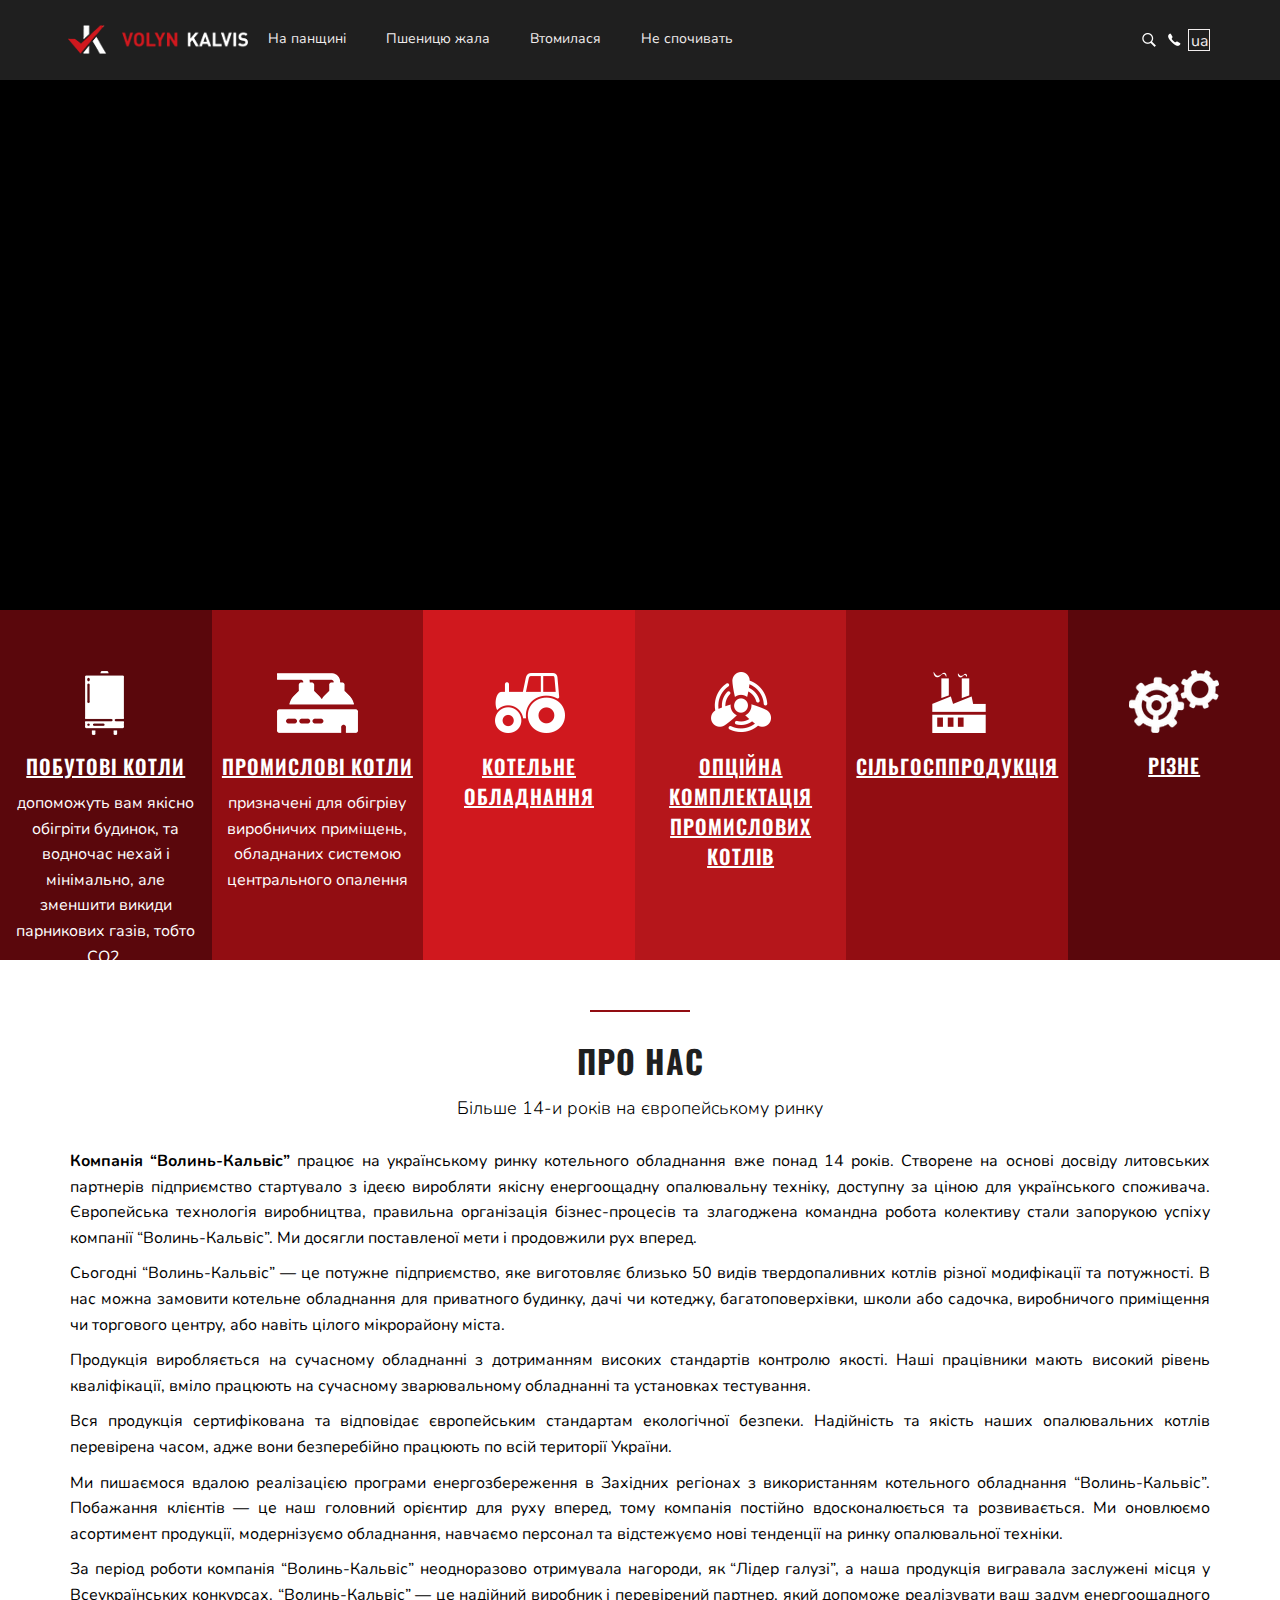
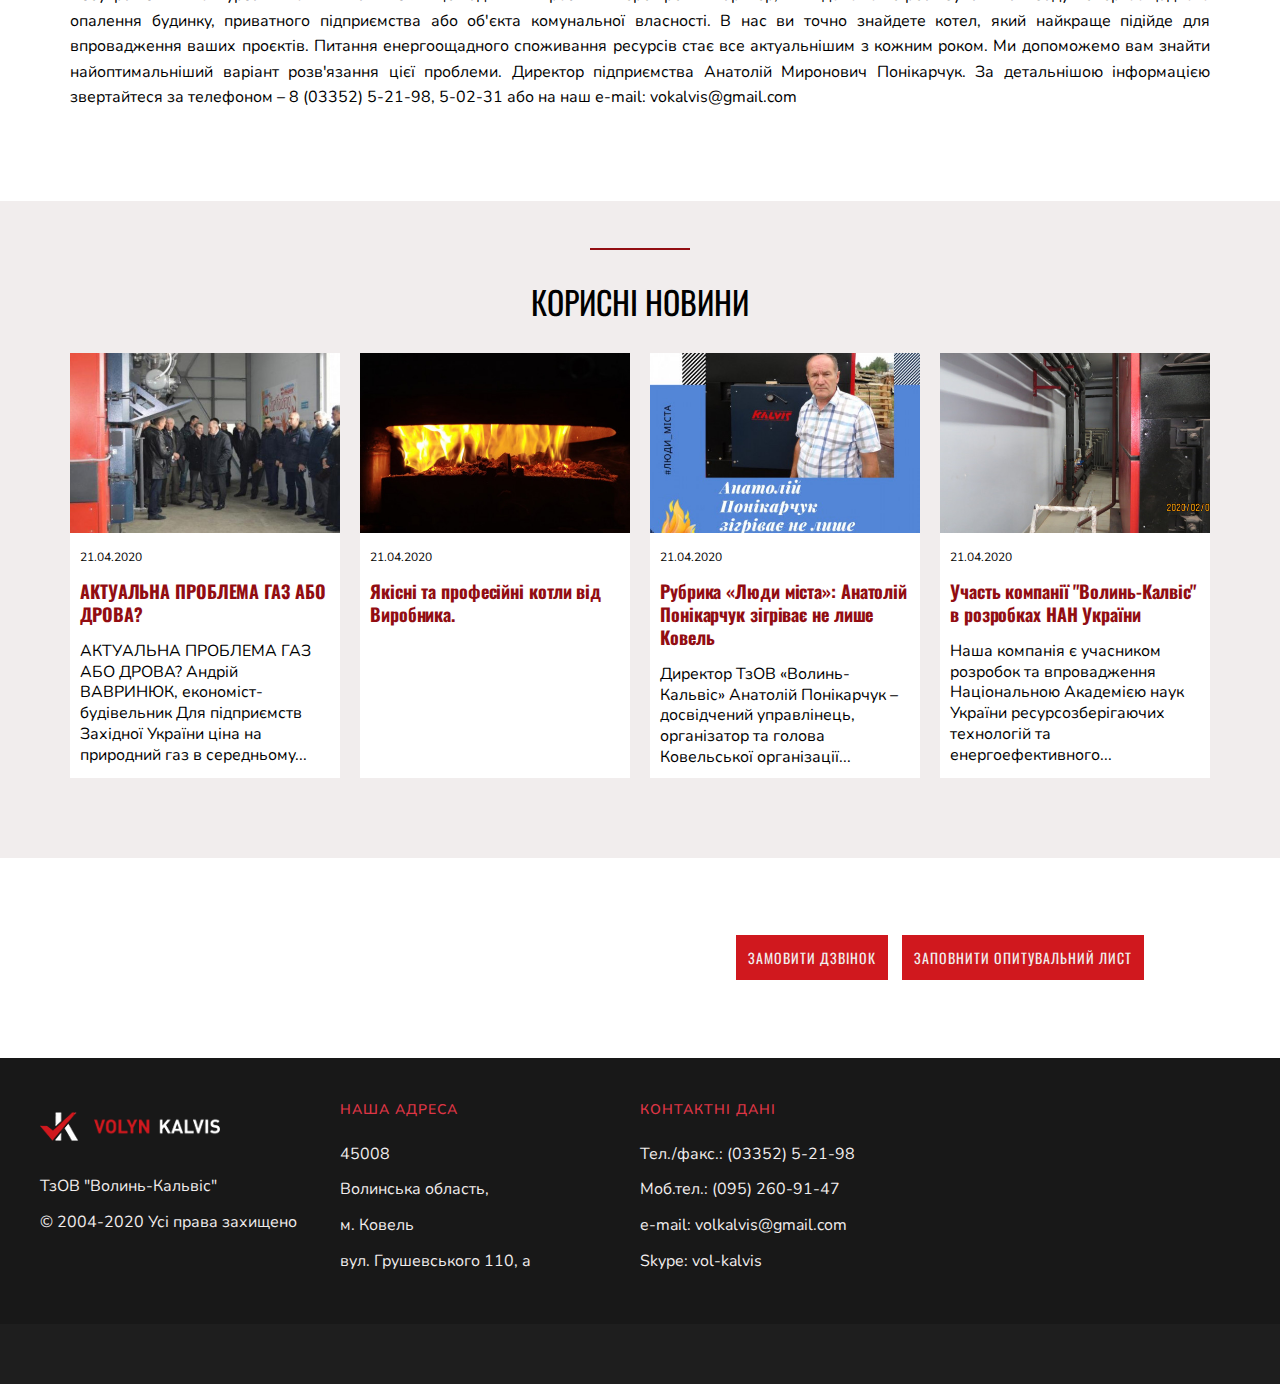
==== index.html @ 97fa2f2a "final index page" ====
<!DOCTYPE html>
<html lang="en">

<head>
  <meta charset="UTF-8">
  <meta name="viewport" content="width=device-width, initial-scale=1.0">
  <title> Волинь кальвіс </title>
  <link rel="stylesheet" href="css/style.css">
</head>

<body>

  <header id="header">
    <a href="" id="logo"></a>
    <!-- #logo -->

    <nav id="levus-menu" class="desktop">
      <ul>
        <li><a href="#">На панщині</a>
          <ul>
            <li><a href="#">Воно сповитее</a>
              <ul>
                <li><a href="#">Як умру</a></li>
                <li><a href="#">То поховайте</a></li>
                <li><a href="#">Мене на могилі</a></li>
                <li><a href="#">Серед степу</a></li>
                <li><a href="#">Широкого</a></li>
              </ul>
            </li>
            <li><a href="#">Кричало</a></li>
            <li><a href="#">У холодочку</a></li>
            <li><a href="#">За снопом</a></li>
          </ul>
        </li>
        <li><a href="#">Пшеницю жала</a></li>
        <li><a href="#">Втомилася</a></li>
        <li><a href="#">Не спочивать</a></li>
        <!--         <li><a href="#">Пішла в снопи</a></li>
        <li><a href="#">Пошкандибала</a></li>
        <li><a href="#">Івана-сина</a></li>
        <li><a href="#">Годувать</a></li> -->
      </ul>
    </nav>
    <!-- #levus-menu -->

    <div id="search"></div>
    <!-- #search -->

    <div id="phone"></div>
    <!-- #phone -->

    <div id="lang">
      <span>ua</span>
      <ul>
        <li><a href="">ua</a></li>
        <li><a href="">en</a></li>
        <li><a href="">ru</a></li>
      </ul>
    </div>
    <!-- #lang -->
  </header>
  <!-- #header -->

  <section id="levus-slider">
    <span id="levus-left"></span>
    <span id="levus-right"></span>

    <article style="background: url('https://picsum.photos/id/1/1800/530')" class="show">
      <div class="levus-content">
        <p>Lorem ipsum</p>
        <p>dolor sit amet</p>
        <p>Lorem ipsum, dolor sit amet consectetur adipisicing elit. Ad, numquam.</p>
        <img src="https://picsum.photos/id/1/480/355" alt="">
      </div>
    </article>
    <article style="background: url('https://picsum.photos/id/2/1800/530')">
      <div class="levus-content">
        <p>Lorem ipsum</p>
        <p>dolor sit amet</p>
        <p>Lorem ipsum, dolor sit amet consectetur adipisicing elit. Ad, numquam.</p>
        <img src="https://picsum.photos/id/2/480/355" alt="">
      </div>
    </article>
    <article style="background: url('https://picsum.photos/id/3/1800/530')">
      <div class="levus-content">
        <p>Lorem ipsum</p>
        <p>dolor sit amet</p>
        <p>Lorem ipsum, dolor sit amet consectetur adipisicing elit. Ad, numquam.</p>
        <img src="https://picsum.photos/id/3/480/355" alt="">
      </div>
    </article>
  </section>
  <!-- #slider -->

  <section id="welcome">
    <article>
      <img src="temp/icon-1.png" alt="">
      <h3><a href="">Побутові котли</a></h3>
      <p>допоможуть вам якісно обігріти будинок, та водночас нехай і мінімально, але зменшити викиди парникових газів,
        тобто СО2.</p>
    </article>
    <article>
      <img src="temp/icon-2.png" alt="">
      <h3><a href="">Промислові котли</a></h3>
      <p>призначені для обігріву виробничих приміщень, обладнаних системою центрального опалення</p>
    </article>
    <article>
      <img src="temp/icon-3.png" alt="">
      <h3><a href="">Котельне обладнання</a></h3>
    </article>
    <article>
      <img src="temp/icon-4.png" alt="">
      <h3><a href="">Опційна комплектація промислових котлів</a></h3>
    </article>
    <article>
      <img src="temp/icon-5.png" alt="">
      <h3><a href="">Сільгосппродукція</a></h3>
    </article>
    <article>
      <img src="temp/icon-6.png" alt="">
      <h3><a href="">Різне</a></h3>
    </article>
  </section>
  <!-- #welcome -->

  <section id="about">
    <header class="header-section">
      <h2 class="title">
        Про нас
      </h2>
      <p class="lead">Більше 14-и років на європейському ринку</p>
    </header>

    <p><strong> Компанія “Волинь-Кальвіс”</strong> працює на українському ринку котельного обладнання вже понад 14
      років. Створене на
      основі досвіду литовських партнерів підприємство стартувало з ідеєю виробляти якісну енергоощадну опалювальну
      техніку, доступну за ціною для українського споживача. Європейська технологія виробництва, правильна організація
      бізнес-процесів та злагоджена командна робота колективу стали запорукою успіху компанії “Волинь-Кальвіс”. Ми
      досягли поставленої мети і продовжили рух вперед.</p>
    <p>Сьогодні “Волинь-Кальвіс” ― це потужне підприємство, яке виготовляє близько 50 видів твердопаливних котлів різної
      модифікації та потужності. В нас можна замовити котельне обладнання для приватного будинку, дачі чи котеджу,
      багатоповерхівки, школи або садочка, виробничого приміщення чи торгового центру, або навіть цілого мікрорайону
      міста.
    </p>
    <p>Продукція виробляється на сучасному обладнанні з дотриманням високих стандартів контролю якості. Наші працівники
      мають високий рівень кваліфікації, вміло працюють на сучасному зварювальному обладнанні та установках тестування.
    </p>
    <p>Вся продукція сертифікована та відповідає європейським стандартам екологічної безпеки. Надійність та якість наших
      опалювальних котлів перевірена часом, адже вони безперебійно працюють по всій території України.
    </p>
    <p>Ми пишаємося вдалою реалізацією програми енергозбереження в Західних регіонах з використанням котельного
      обладнання “Волинь-Кальвіс”. Побажання клієнтів ― це наш головний орієнтир для руху вперед, тому компанія постійно
      вдосконалюється та розвивається. Ми оновлюємо асортимент продукції, модернізуємо обладнання, навчаємо персонал та
      відстежуємо нові тенденції на ринку опалювальної техніки.
    </p>
    <p>За період роботи компанія “Волинь-Кальвіс” неодноразово отримувала нагороди, як “Лідер галузі”, а наша продукція
      вигравала заслужені місця у Всеукраїнських конкурсах.
      “Волинь-Кальвіс” ― це надійний виробник і перевірений партнер, який допоможе реалізувати ваш задум енергоощадного
      опалення будинку, приватного підприємства або об'єкта комунальної власності. В нас ви точно знайдете котел, який
      найкраще підійде для впровадження ваших проєктів.
      Питання енергоощадного споживання ресурсів стає все актуальнішим з кожним роком. Ми допоможемо вам знайти
      найоптимальніший варіант розв'язання цієї проблеми.

      Директор підприємства Анатолій Миронович Понікарчук.
      За детальнішою інформацією звертайтеся за телефоном – 8 (03352) 5-21-98, 5-02-31 або на наш е-mail:
      vokalvis@gmail.com</p>

  </section>
  <!-- #about -->

  <section id="home-news">
    <header class="header-section">
      <h21 class="title">Корисні новини</h2>
        <!-- <p class="lead">2222</p> -->
    </header>
    <section>
      <article>
        <a href="">
          <img src="temp/01.jpg" alt="">
        </a>
        <time>21.04.2020</time>
        <h2><a href="">АКТУАЛЬНА ПРОБЛЕМА ГАЗ АБО ДРОВА?</a></h2>
        <p>АКТУАЛЬНА ПРОБЛЕМА ГАЗ АБО ДРОВА? Андрій ВАВРИНЮК, економіст-будівельник Для підприємств Західної України
          ціна на природний газ в середньому...</p>
      </article>
      <article>
        <a href="">
          <img src="temp/02.jpg" alt="">
        </a>
        <time>21.04.2020</time>
        <h2><a href="">Якісні та професійні котли від Виробника.</a></h2>
      </article>
      <article>
        <a href="">
          <img src="temp/03.jpg" alt="">
        </a>
        <time>21.04.2020</time>
        <h2><a href="">Рубрика «Люди міста»: Анатолій Понікарчук зігріває не лише Ковель</a></h2>
        <p>Директор ТзОВ «Волинь-Кальвіс» Анатолій Понікарчук – досвідчений управлінець, організатор та голова
          Ковельської організації...</p>
      </article>
      <article>
        <a href="">
          <img src="temp/04.jpg" alt="">
        </a>
        <time>21.04.2020</time>
        <h2><a href="">Участь компанії "Волинь-Калвіс" в розробках НАН України</a></h2>
        <p>Наша компанія є учасником розробок та впровадження Національною Академією наук України ресурсозберігаючих
          технологій та енергоефективного...</p>
      </article>
    </section>
  </section>
  <!-- #home-news -->

  <section id="callback" class="levus-wrapper">
    <article class="levus-parallax">
      <section id="callback-text">
        <h2>Будьте на зв'язку</h2>
        <p>Нам цікава Ваша думка</p>
      </section>
      <section id="callback-button">
        <a href="">Замовити дзвінок</a>
        <a href="">Заповнити опитувальний лист</a>
      </section>
    </article>
  </section>
  <!-- #callback -->

  <footer id="footer">
    <div>
      <p><img src="images/logo.png" alt=""></p>
      <p>ТзОВ "Волинь-Кальвіс" </p>
      <p>© 2004-2020 Усі права захищено</p>
    </div>
    <div>
      <h4>Наша адреса</h4>
      <p>45008</p>
      <p>Волинська область,</p>
      <p>м. Ковель</p>
      <p>вул. Грушевського 110, а</p>
    </div>
    <div>
      <h4>Контактні дані</h4>
      <p>Тел./факс.: (03352) 5-21-98</p>
      <p>Моб.тел.: (095) 260-91-47</p>
      <p>e-mail: volkalvis@gmail.com</p>
      <p>Skype: vol-kalvis</p>
    </div>
    <div>

    </div>
  </footer>
  <!-- #footer -->

  <footer id="copyright">

  </footer>
  <!-- #copyright -->

  <script src="js/app.js"></script>
</body>

</html>
---- css/style.css ----
@import url('https://fonts.googleapis.com/css?family=Nunito:300,300i,400i,700,700i|Oswald:400,600&display=swap&subset=cyrillic');

/* include grid */
@import url('./grid.css');

/* include menu */
@import url('./menu.css');

/* include slider */
@import url('./slider.css');

/* style */
*,
::after,
::before {
  padding: 0;
  margin: 0;
  box-sizing: border-box;
}

:root {
  --black: #000;
  --dark: #1f1f1f;
  --dark-footer: #181818;
  --dark-copyright: #1e1e1e;
  --red: #920d12;
  --light: #f1eded;
  --white: #fff;
  --dark-red: #5a070c;
  --light-red: #dc3545;
  --light-red-2: #d0181e;
  --light-red-3: #b5161b;

}

body {
  font-family: 'Nunito', sans-serif;
  font-size: 16px;
  font-weight: 400;
}

p {
  line-height: 1.6;
  letter-spacing: 0;
  color: var(--black);
  margin: 0 0 10px;
}

img {
  max-width: 100% !important;
  height: auto !important;
}

h1,
h2,
h3,
h4,
h5,
h6,
.h1,
.h2,
.h3,
.h4,
.h5,
.h6 {
  font-family: 'Oswald', sans-serif;
  color: var(--dark);
  margin: 0;
  letter-spacing: 1px;
}

/* заголовок блоку */
.header-section {
  margin: 0 0 30px;
  text-align: center;
}

.header-section p {
  text-align: center !important;
}

/* заголовок з рискою вгорі */
.title {
  position: relative;
  font-size: 32px;
  line-height: 42px;
  margin-bottom: 15px;
  text-transform: uppercase;
  font-family: 'Oswald', sans-serif;
}

.title::before {
  content: "";
  position: absolute;
  left: 50%;
  top: -30px;
  margin-left: -50px;
  height: 2px;
  width: 100px;
  background-color: var(--red);
}

p.lead {
  font-size: 18px;
  font-weight: 300;
  line-height: 22px;
}

/* 2 типи логотипа */
#logo {
  text-decoration: none;
  background: url('../images/logo.png') no-repeat;
  width: 180px;
  height: 58px;
  display: block;
}

/* кнопка пошуку */
#search {
  width: 22px;
  height: 22px;
  display: inline-block;
  background: url('[data-uri]') center center no-repeat;
  cursor: pointer;
}

/* кнопка дзвінка */
#phone {
  width: 22px;
  height: 22px;
  display: inline-block;
  background: url('[data-uri]') center center no-repeat;
  cursor: pointer;
}

/* кнопка мов*/
#lang {
  width: 22px;
  height: 22px;
  display: inline-block;
  color: var(--light);
  border: 1px solid var(--light);
  padding: 0 2px;
  cursor: pointer;
  position: relative;

  -webkit-transition: border-color .5s;
  transition: border-color .5s;
}

#lang:hover {
  border-color: var(--red);
}

#lang ul {
  display: none;
  width: 30px;
  padding: 5px;
  text-align: center;
  background: var(--dark);
  position: absolute;
  right: -5px;
  top: 105%;
}

#lang:hover ul {
  display: block;
}

#lang li{
  display: block;
}

#lang a{
  color: var(--light);
  text-decoration: none;
}

#lang a:hover{
  color: var(--red);
}

/* 6 blocks */
#welcome article:nth-child(1) {
  background-color: var(--dark-red);
}

#welcome article:nth-child(2) {
  background-color: var(--red);
}

#welcome article:nth-child(3) {
  background-color: var(--light-red-2);
}

#welcome article:nth-child(4) {
  background-color: var(--light-red-3);
}

#welcome article:nth-child(5) {
  background-color: var(--red);
}

#welcome article:nth-child(6) {
  background-color: var(--dark-red);
}

#welcome a {
  font-family: 'Oswald', sans-serif;
  font-weight: 600;
  font-size: 20px;
  text-transform: uppercase;
  color: var(--white);
  text-decoration: underline;
}

#welcome a:hover {
  text-decoration: none;
}

#welcome h3 {
  margin: 10px 0;
}

#welcome p {
  color: var(--white);
}

/* about us for home */
#about p {
  text-align: justify;
}

/* блок 4 новин на головній */
#home-news {
  background: var(--light);
}

/* 1news */
#home-news article {
  background: var(--white);
}

#home-news article time {
  margin: 10px 10px 0;
  font-size: 12px;
  display: block;
}

#home-news article h2 {
  margin: 15px 10px;
}

#home-news article h2 a {
  font-size: 18px;
  color: var(--red);
  letter-spacing: -0.1px;
  line-height: 23px;
  display: block;
  text-decoration: none;
  font-family: 'Oswald', sans-serif;

  -webkit-transition: color .5s;
  transition: color .5s;
}

#home-news article h2 a:hover {
  color: var(--dark);
}

#home-news article p {
  padding: 0 10px;
  line-height: 1.3;
}

/* колбек на головній  */
#callback {
  color: var(--white);
}

#callback .levus-parallax {
  background-repeat: no-repeat !important;
  background-position-x: center !important;
  background: url('https://kalvis.levus.info/templates/duncan/images/callback.jpg');
}

/* текст зліва */
#callback-text {
  margin: 10px;
  text-align: center;
}

@media(max-width: 991px) {
  #callback-text {
    text-align: right;
  }
}

@media(max-width: 776px) {
  #callback-text {
    text-align: center;
  }
}

#callback h2 {
  font-size: 42px;
  font-weight: bold;
  color: var(--white);
}

#callback p {
  font-size: 22px;
  color: var(--white);
}


/* кнопки справа */
#callback-button {
  margin: 10px;
  text-align: center;
}

@media(max-width: 991px) {
  #callback-button {
    text-align: left;
  }
}

@media(max-width: 776px) {
  #callback-button {
    text-align: center;
  }
}

#callback-button a {
  font-size: 14px;
  display: inline-block;
  padding: 12px;
  background: var(--light-red-2);
  color: var(--light);
  text-transform: uppercase;
  font-family: 'Oswald', sans-serif;
  margin: 5px;
  letter-spacing: 1px;
  text-align: center;
  text-decoration: none;
  -webkit-transition: background .5s;
  transition: background .5s;
}

#callback-button a:hover {
  background: var(--red);
}

/* пiдвал */
#footer {
  background: var(--dark-footer);
}

#footer p {
  color: var(--light);
}

#footer h4 {
  font-family: 'Nunito', sans-serif;
  color: var(--light-red);
  font-size: 14px;
  letter-spacing: 1px;
  font-weight: 600;
  text-transform: uppercase;
  line-height: 24px;
  margin-bottom: 20px;
}

/* цопірайти */
#copyright {
  background: var(--dark-copyright);
}






/**/
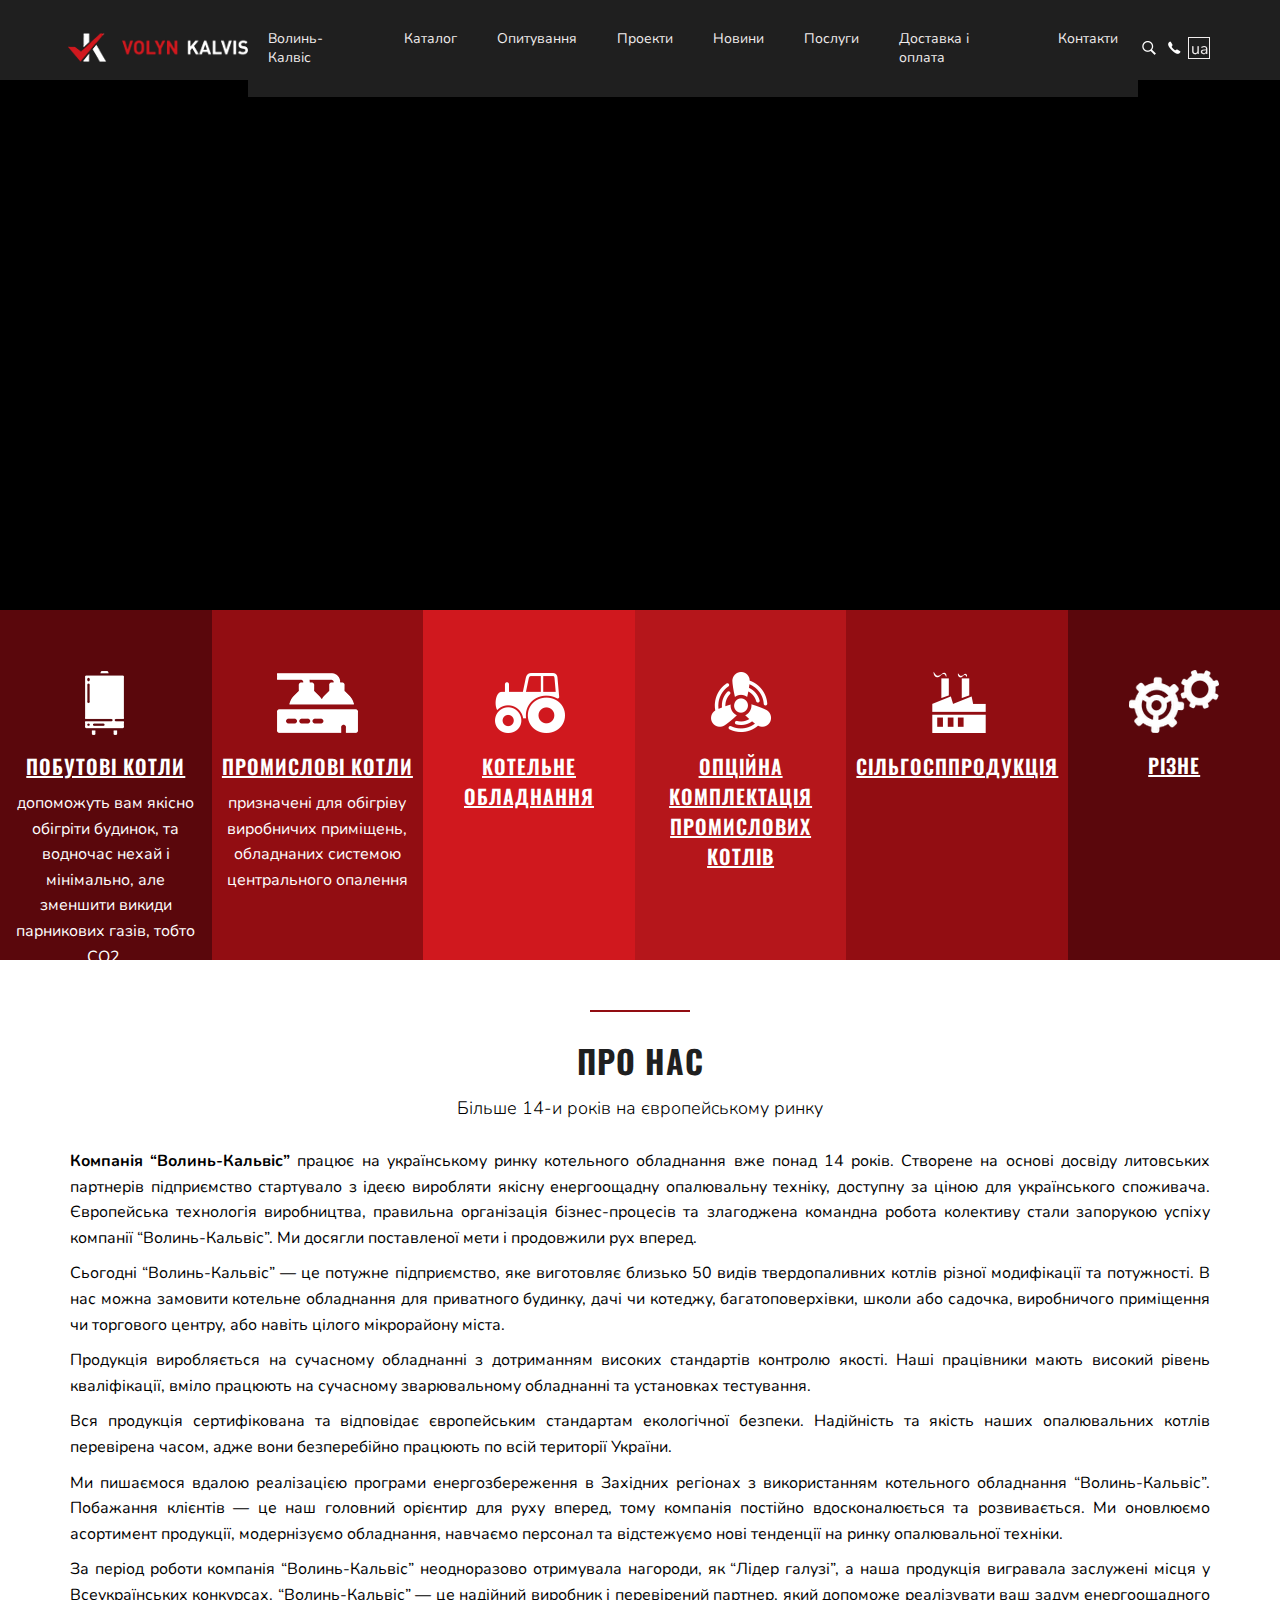
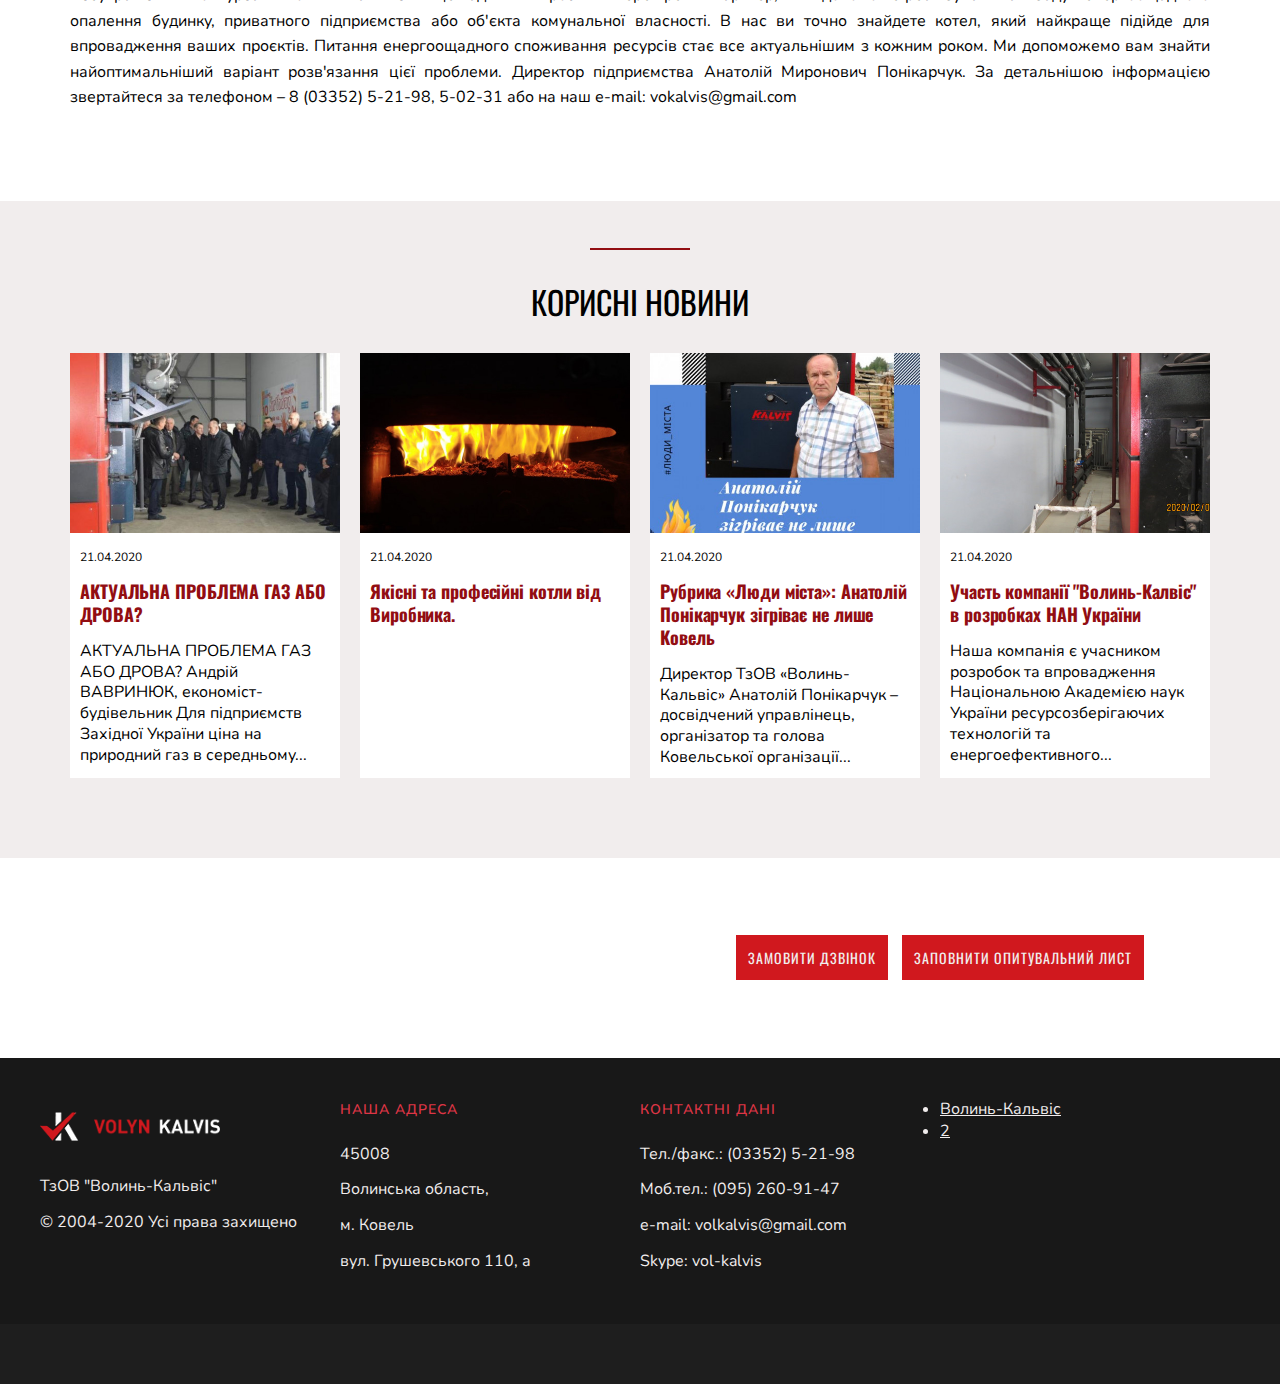
==== commit a746aa9f: "add menu" ====
--- a/index.html
+++ b/index.html
@@ -16,29 +16,30 @@
 
     <nav id="levus-menu" class="desktop">
       <ul>
-        <li><a href="#">На панщині</a>
+        <li><a href="/">Волинь-Калвіс</a>
           <ul>
-            <li><a href="#">Воно сповитее</a>
-              <ul>
-                <li><a href="#">Як умру</a></li>
-                <li><a href="#">То поховайте</a></li>
-                <li><a href="#">Мене на могилі</a></li>
-                <li><a href="#">Серед степу</a></li>
-                <li><a href="#">Широкого</a></li>
-              </ul>
-            </li>
-            <li><a href="#">Кричало</a></li>
-            <li><a href="#">У холодочку</a></li>
-            <li><a href="#">За снопом</a></li>
+            <li><a href="/istoriia-pidpryiemstva">Історія підприємства</a></li>
+            <li><a href="/nagorody">Нагороди</a></li>
+            <li><a href="/sertyfikacics-produkcics">Сертифікації продукції</a></li>
+            <li><a href="/tehnologichni-mojlyvosti">Технологічні можливості</a></li>
           </ul>
         </li>
-        <li><a href="#">Пшеницю жала</a></li>
-        <li><a href="#">Втомилася</a></li>
-        <li><a href="#">Не спочивать</a></li>
-        <!--         <li><a href="#">Пішла в снопи</a></li>
-        <li><a href="#">Пошкандибала</a></li>
-        <li><a href="#">Івана-сина</a></li>
-        <li><a href="#">Годувать</a></li> -->
+        <li><a href="#">Каталог</a>
+          <ul>
+            <li><a href="/pobutovi-kotly">Побутові котли</a></li>
+            <li><a href="/promyslovi-kotly">Промислові котли</a></li>
+            <li><a href="/kotelne-obladnannia">Котельне обладнання</a></li>
+            <li><a href="/opciina-komplektaciia-promyslovyh-kotliv">Опційна комплектація промислових котлів</a></li>
+            <li><a href="/silgospprodukciia">Сільгосппродукція</a></li>
+            <li><a href="/rizne">Різне</a></li>
+          </ul>
+        </li>
+        <li><a href="/opytuvannia">Опитування</a></li>
+        <li><a href="/proiekty">Проекти</a></li>
+        <li><a href="/novyny">Новини</a></li>
+        <li><a href="/poslugy">Послуги</a></li>
+        <li><a href="/dostavka-i-oplata">Доставка і оплата</a></li>
+        <li><a href="/kontakty">Контакти</a></li>
       </ul>
     </nav>
     <!-- #levus-menu -->
@@ -247,7 +248,10 @@
       <p>Skype: vol-kalvis</p>
     </div>
     <div>
-
+      <ul>
+        <li><a href="">Волинь-Кальвіс</a></li>
+        <li><a href="">2</a></li>
+      </ul>
     </div>
   </footer>
   <!-- #footer -->
--- a/css/style.css
+++ b/css/style.css
@@ -372,14 +372,21 @@
   margin-bottom: 20px;
 }
 
+#footer li {
+  color: var(--light);
+}
+
+#footer li a{
+  color: var(--light);
+}
+
+#footer li a:hover{
+  text-decoration: none;
+}
+
 /* цопірайти */
 #copyright {
   background: var(--dark-copyright);
 }
 
-
-
-
-
-
 /**/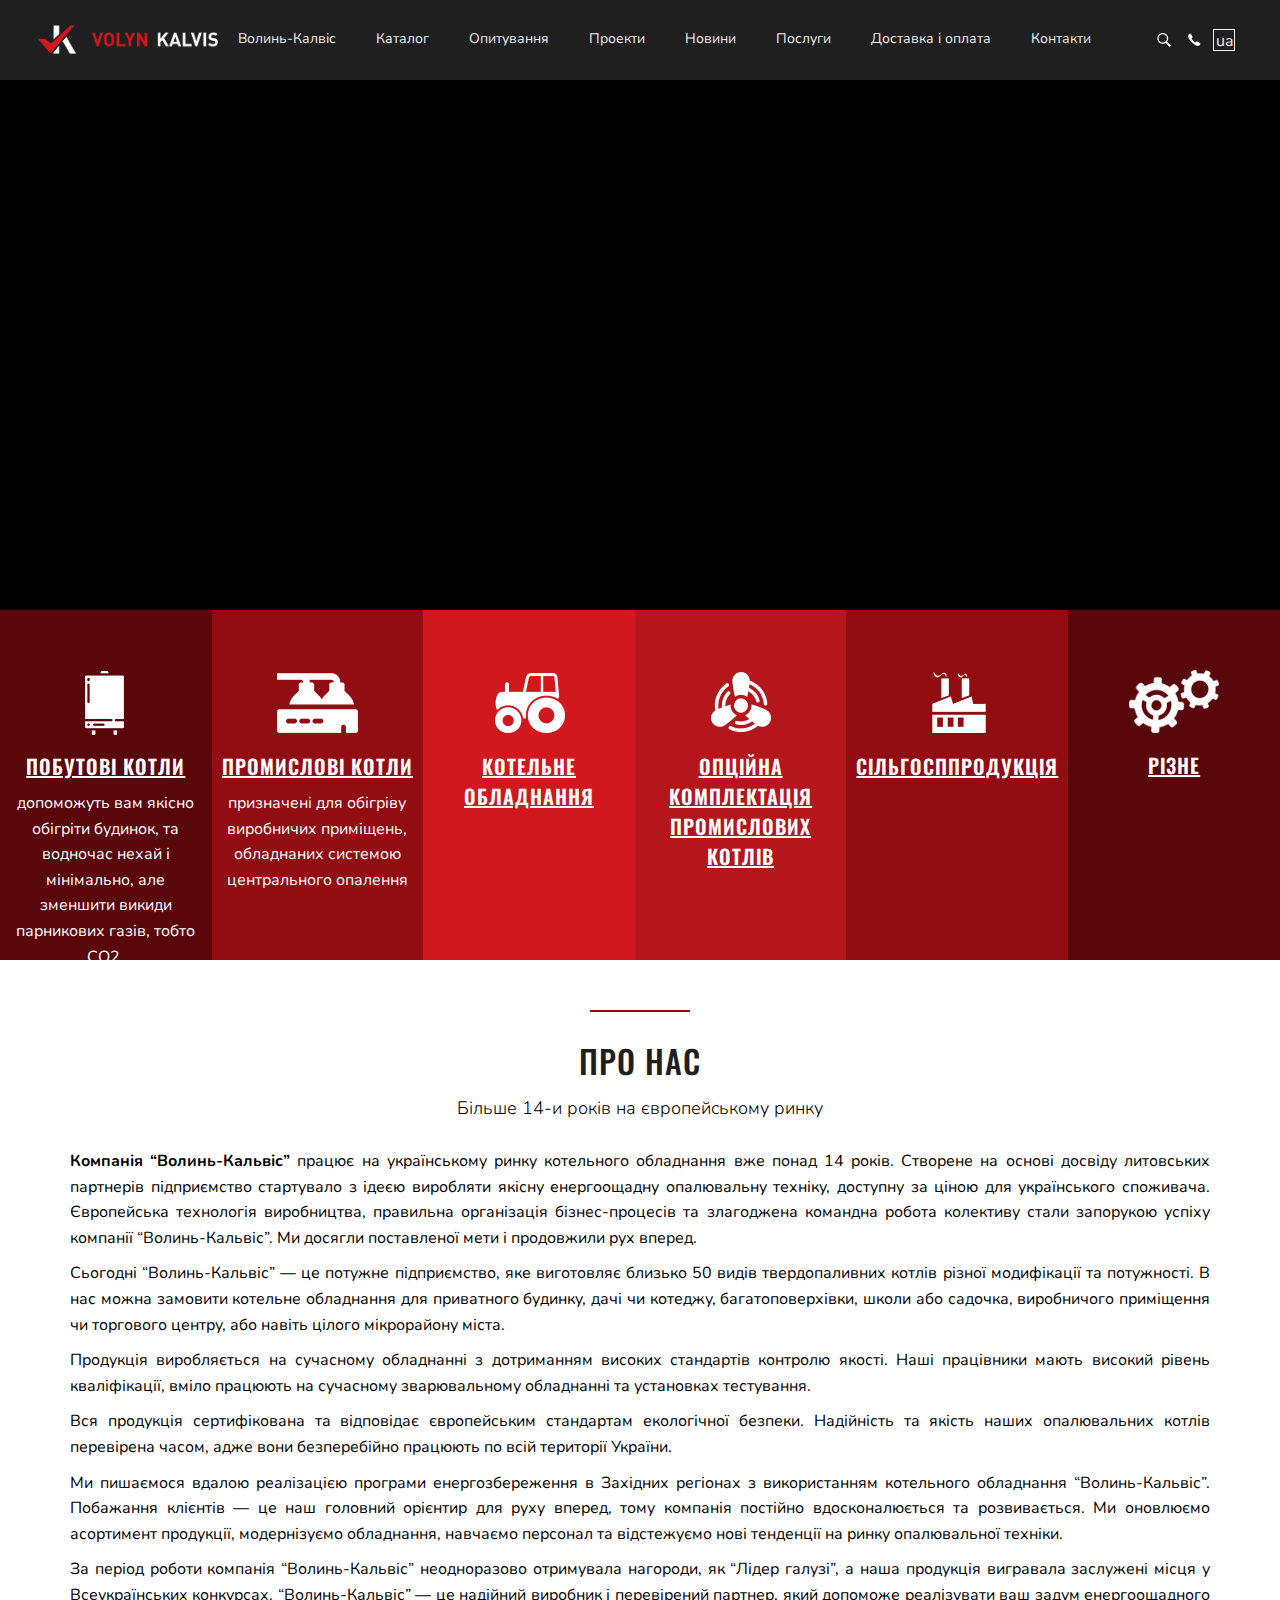
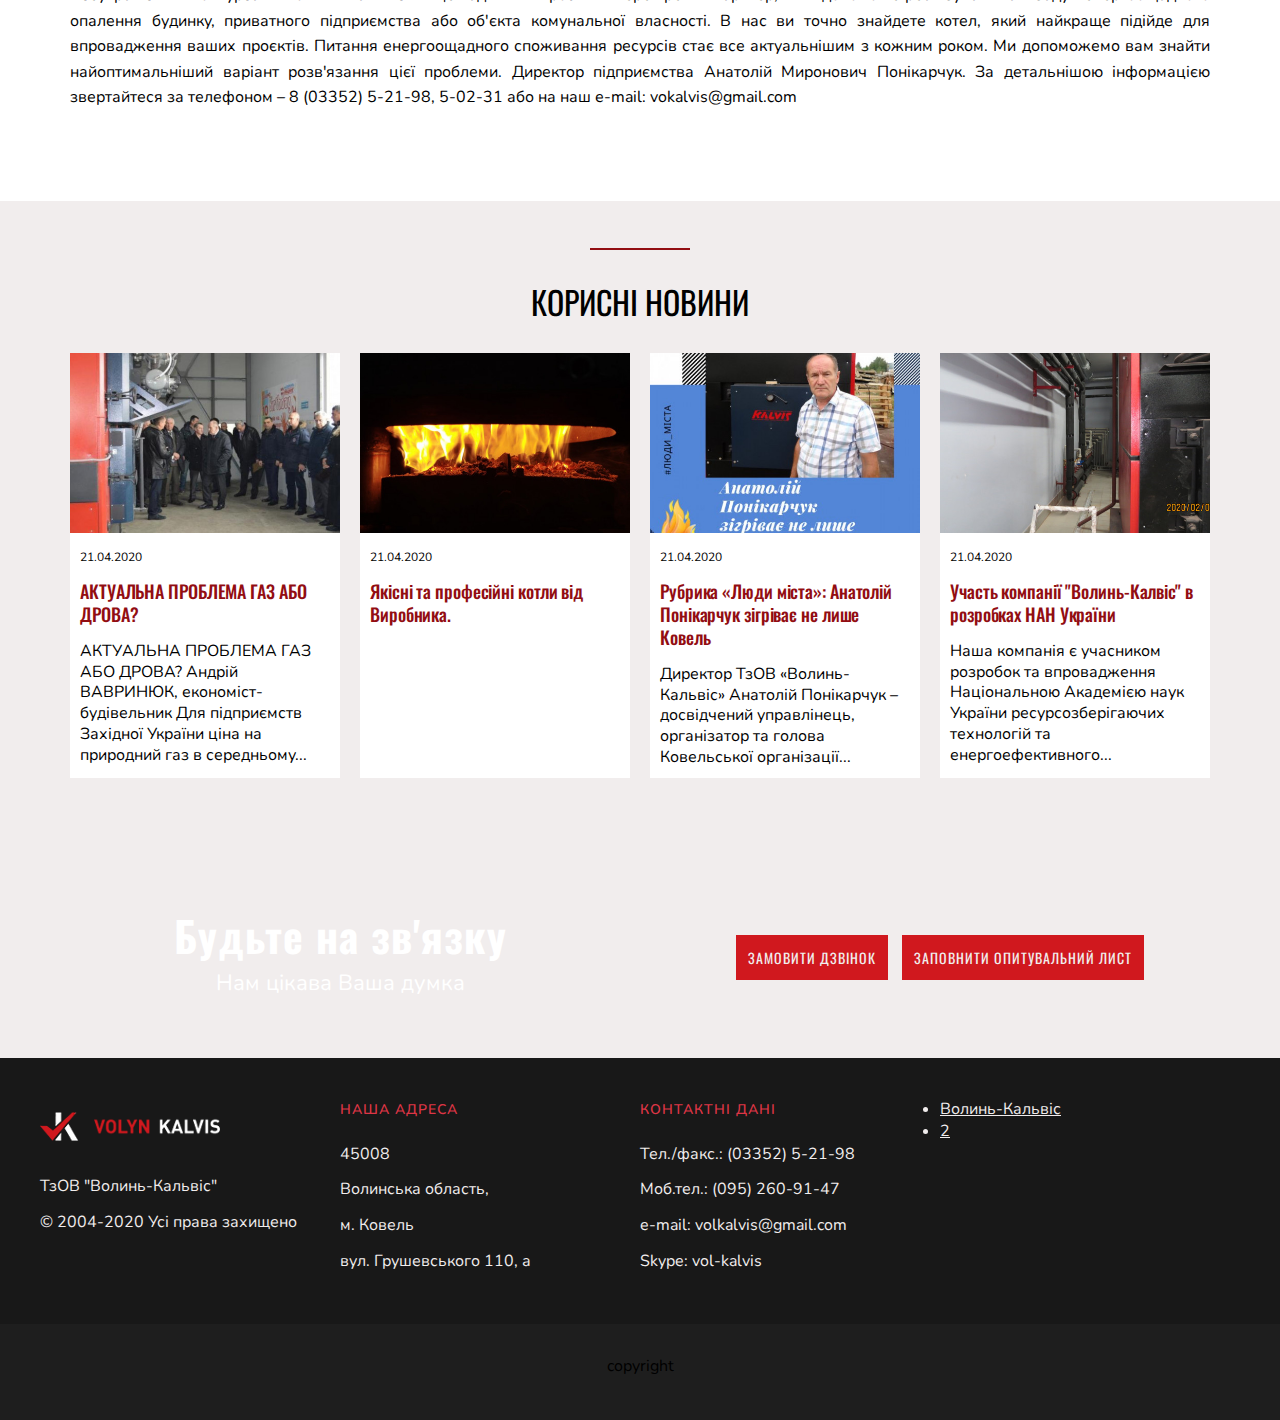
==== commit 51555002: "new files" ====
--- a/index.html
+++ b/index.html
@@ -132,40 +132,41 @@
       <p class="lead">Більше 14-и років на європейському ринку</p>
     </header>
 
-    <p><strong> Компанія “Волинь-Кальвіс”</strong> працює на українському ринку котельного обладнання вже понад 14
-      років. Створене на
-      основі досвіду литовських партнерів підприємство стартувало з ідеєю виробляти якісну енергоощадну опалювальну
-      техніку, доступну за ціною для українського споживача. Європейська технологія виробництва, правильна організація
-      бізнес-процесів та злагоджена командна робота колективу стали запорукою успіху компанії “Волинь-Кальвіс”. Ми
-      досягли поставленої мети і продовжили рух вперед.</p>
-    <p>Сьогодні “Волинь-Кальвіс” ― це потужне підприємство, яке виготовляє близько 50 видів твердопаливних котлів різної
-      модифікації та потужності. В нас можна замовити котельне обладнання для приватного будинку, дачі чи котеджу,
-      багатоповерхівки, школи або садочка, виробничого приміщення чи торгового центру, або навіть цілого мікрорайону
-      міста.
-    </p>
-    <p>Продукція виробляється на сучасному обладнанні з дотриманням високих стандартів контролю якості. Наші працівники
-      мають високий рівень кваліфікації, вміло працюють на сучасному зварювальному обладнанні та установках тестування.
-    </p>
-    <p>Вся продукція сертифікована та відповідає європейським стандартам екологічної безпеки. Надійність та якість наших
-      опалювальних котлів перевірена часом, адже вони безперебійно працюють по всій території України.
-    </p>
-    <p>Ми пишаємося вдалою реалізацією програми енергозбереження в Західних регіонах з використанням котельного
-      обладнання “Волинь-Кальвіс”. Побажання клієнтів ― це наш головний орієнтир для руху вперед, тому компанія постійно
-      вдосконалюється та розвивається. Ми оновлюємо асортимент продукції, модернізуємо обладнання, навчаємо персонал та
-      відстежуємо нові тенденції на ринку опалювальної техніки.
-    </p>
-    <p>За період роботи компанія “Волинь-Кальвіс” неодноразово отримувала нагороди, як “Лідер галузі”, а наша продукція
-      вигравала заслужені місця у Всеукраїнських конкурсах.
-      “Волинь-Кальвіс” ― це надійний виробник і перевірений партнер, який допоможе реалізувати ваш задум енергоощадного
-      опалення будинку, приватного підприємства або об'єкта комунальної власності. В нас ви точно знайдете котел, який
-      найкраще підійде для впровадження ваших проєктів.
-      Питання енергоощадного споживання ресурсів стає все актуальнішим з кожним роком. Ми допоможемо вам знайти
-      найоптимальніший варіант розв'язання цієї проблеми.
-
-      Директор підприємства Анатолій Миронович Понікарчук.
-      За детальнішою інформацією звертайтеся за телефоном – 8 (03352) 5-21-98, 5-02-31 або на наш е-mail:
-      vokalvis@gmail.com</p>
-
+    <article>
+      <p><strong> Компанія “Волинь-Кальвіс”</strong> працює на українському ринку котельного обладнання вже понад 14
+        років. Створене на
+        основі досвіду литовських партнерів підприємство стартувало з ідеєю виробляти якісну енергоощадну опалювальну
+        техніку, доступну за ціною для українського споживача. Європейська технологія виробництва, правильна організація
+        бізнес-процесів та злагоджена командна робота колективу стали запорукою успіху компанії “Волинь-Кальвіс”. Ми
+        досягли поставленої мети і продовжили рух вперед.</p>
+      <p>Сьогодні “Волинь-Кальвіс” ― це потужне підприємство, яке виготовляє близько 50 видів твердопаливних котлів різної
+        модифікації та потужності. В нас можна замовити котельне обладнання для приватного будинку, дачі чи котеджу,
+        багатоповерхівки, школи або садочка, виробничого приміщення чи торгового центру, або навіть цілого мікрорайону
+        міста.
+      </p>
+      <p>Продукція виробляється на сучасному обладнанні з дотриманням високих стандартів контролю якості. Наші працівники
+        мають високий рівень кваліфікації, вміло працюють на сучасному зварювальному обладнанні та установках тестування.
+      </p>
+      <p>Вся продукція сертифікована та відповідає європейським стандартам екологічної безпеки. Надійність та якість наших
+        опалювальних котлів перевірена часом, адже вони безперебійно працюють по всій території України.
+      </p>
+      <p>Ми пишаємося вдалою реалізацією програми енергозбереження в Західних регіонах з використанням котельного
+        обладнання “Волинь-Кальвіс”. Побажання клієнтів ― це наш головний орієнтир для руху вперед, тому компанія постійно
+        вдосконалюється та розвивається. Ми оновлюємо асортимент продукції, модернізуємо обладнання, навчаємо персонал та
+        відстежуємо нові тенденції на ринку опалювальної техніки.
+      </p>
+      <p>За період роботи компанія “Волинь-Кальвіс” неодноразово отримувала нагороди, як “Лідер галузі”, а наша продукція
+        вигравала заслужені місця у Всеукраїнських конкурсах.
+        “Волинь-Кальвіс” ― це надійний виробник і перевірений партнер, який допоможе реалізувати ваш задум енергоощадного
+        опалення будинку, приватного підприємства або об'єкта комунальної власності. В нас ви точно знайдете котел, який
+        найкраще підійде для впровадження ваших проєктів.
+        Питання енергоощадного споживання ресурсів стає все актуальнішим з кожним роком. Ми допоможемо вам знайти
+        найоптимальніший варіант розв'язання цієї проблеми.
+  
+        Директор підприємства Анатолій Миронович Понікарчук.
+        За детальнішою інформацією звертайтеся за телефоном – 8 (03352) 5-21-98, 5-02-31 або на наш е-mail:
+        vokalvis@gmail.com</p>
+    </article>
   </section>
   <!-- #about -->
 
@@ -257,10 +258,12 @@
   <!-- #footer -->
 
   <footer id="copyright">
-
+    <p>copyright</p>
   </footer>
   <!-- #copyright -->
 
+  <script src="js/slider.js"></script>
+  <script src="js/parallax.js"></script>
   <script src="js/app.js"></script>
 </body>
 
--- a/css/style.css
+++ b/css/style.css
@@ -8,6 +8,9 @@
 
 /* include slider */
 @import url('./slider.css');
+
+/* include slider */
+@import url('./modal.css');
 
 /* style */
 *,
@@ -23,9 +26,10 @@
   --dark: #1f1f1f;
   --dark-footer: #181818;
   --dark-copyright: #1e1e1e;
-  --red: #920d12;
   --light: #f1eded;
   --white: #fff;
+  --light-gray: #f1eded;
+  --red: #920d12;
   --dark-red: #5a070c;
   --light-red: #dc3545;
   --light-red-2: #d0181e;
@@ -37,6 +41,7 @@
   font-family: 'Nunito', sans-serif;
   font-size: 16px;
   font-weight: 400;
+  background: var(--light-gray);
 }
 
 p {
@@ -67,6 +72,7 @@
   color: var(--dark);
   margin: 0;
   letter-spacing: 1px;
+  font-weight: 500;
 }
 
 /* заголовок блоку */
@@ -167,18 +173,22 @@
   display: block;
 }
 
-#lang li{
+#lang li {
   display: block;
 }
 
-#lang a{
-  color: var(--light);
-  text-decoration: none;
-}
-
-#lang a:hover{
+#lang a {
+  color: var(--light);
+  text-decoration: none;
+}
+
+#lang a:hover {
   color: var(--red);
 }
+
+/* ///////
+index page
+/////// */
 
 /* 6 blocks */
 #welcome article:nth-child(1) {
@@ -351,6 +361,53 @@
 #callback-button a:hover {
   background: var(--red);
 }
+
+/* ///////
+inner page
+/////// */
+
+/* хлібні крихти */
+#breadcrumbs {
+  font-size: 12px;
+  font-weight: 400;
+  letter-spacing: 0.5px;
+  padding: 0;
+}
+
+#breadcrumbs li {
+  display: inline;
+  position: relative;
+  opacity: .8;
+}
+
+#breadcrumbs li::before {
+  content: "/";
+  display: inline-block;
+  padding: 0 10px;
+  color: var(--gray);
+}
+
+#breadcrumbs li:first-child::before {
+  content: "";
+  padding: 0;
+  display: none;
+}
+
+/* .breadcrumb ul li+li:before, .breadcrumb ol li+li:before {
+  content: "\e95a";
+  font-family: "inspiro-icons";
+  margin: 0 5px;
+  background-color: transparent;
+} */
+
+#breadcrumbs a {
+  color: var(--dark);
+}
+
+#breadcrumbs a:hover {
+  color: var(--red);
+}
+
 
 /* пiдвал */
 #footer {
@@ -376,11 +433,11 @@
   color: var(--light);
 }
 
-#footer li a{
-  color: var(--light);
-}
-
-#footer li a:hover{
+#footer li a {
+  color: var(--light);
+}
+
+#footer li a:hover {
   text-decoration: none;
 }
 
@@ -389,4 +446,21 @@
   background: var(--dark-copyright);
 }
 
-/**/+/**/
+.overlay {
+  position: fixed;
+  z-index: 10;
+  background: rgba(0, 0, 0, 0.9);
+  top: 0;
+  left: 0;
+  width: 100%;
+  height: 0;
+  visibility: hidden;
+  opacity: 0;
+  -webkit-transition: opacity .35s, visibility .35s, height .35s;
+  transition: opacity .35s, visibility .35s, height .35s;
+
+  display: flex;
+  align-items: center;
+  justify-content: center;
+}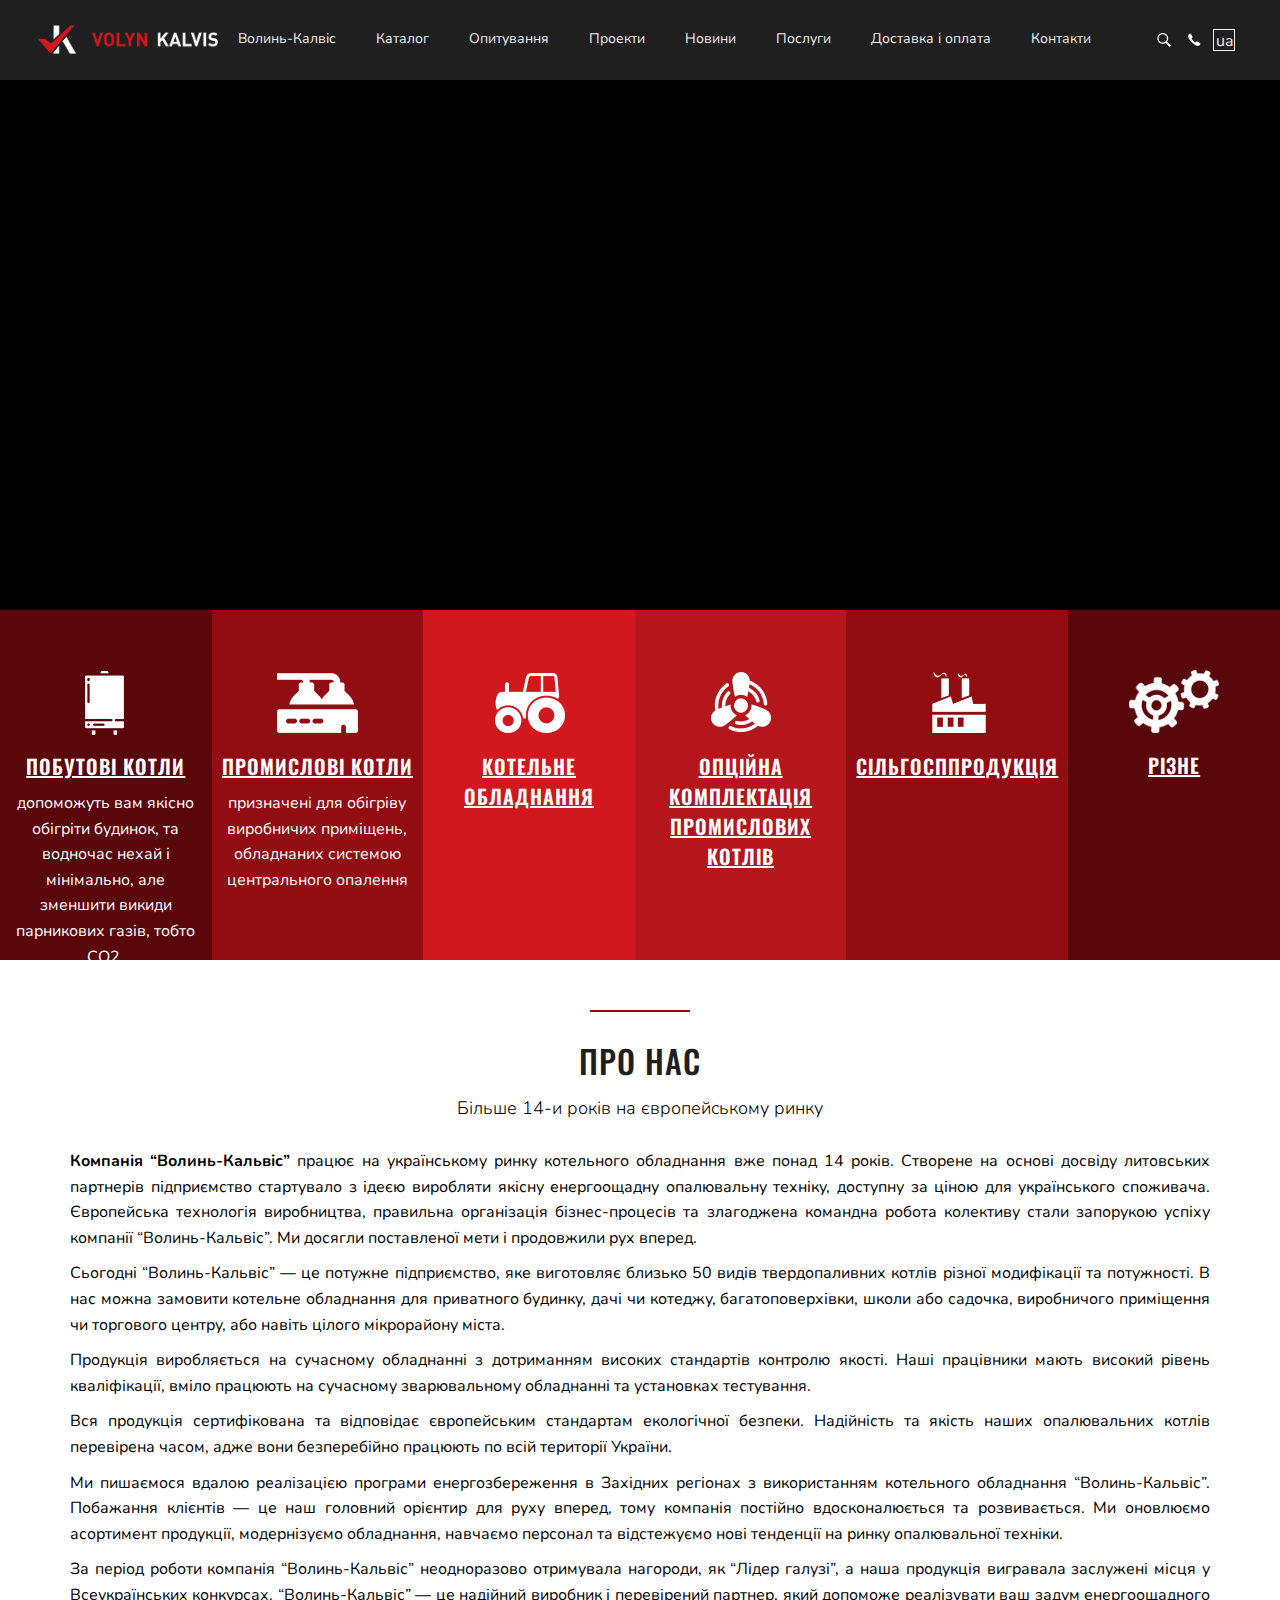
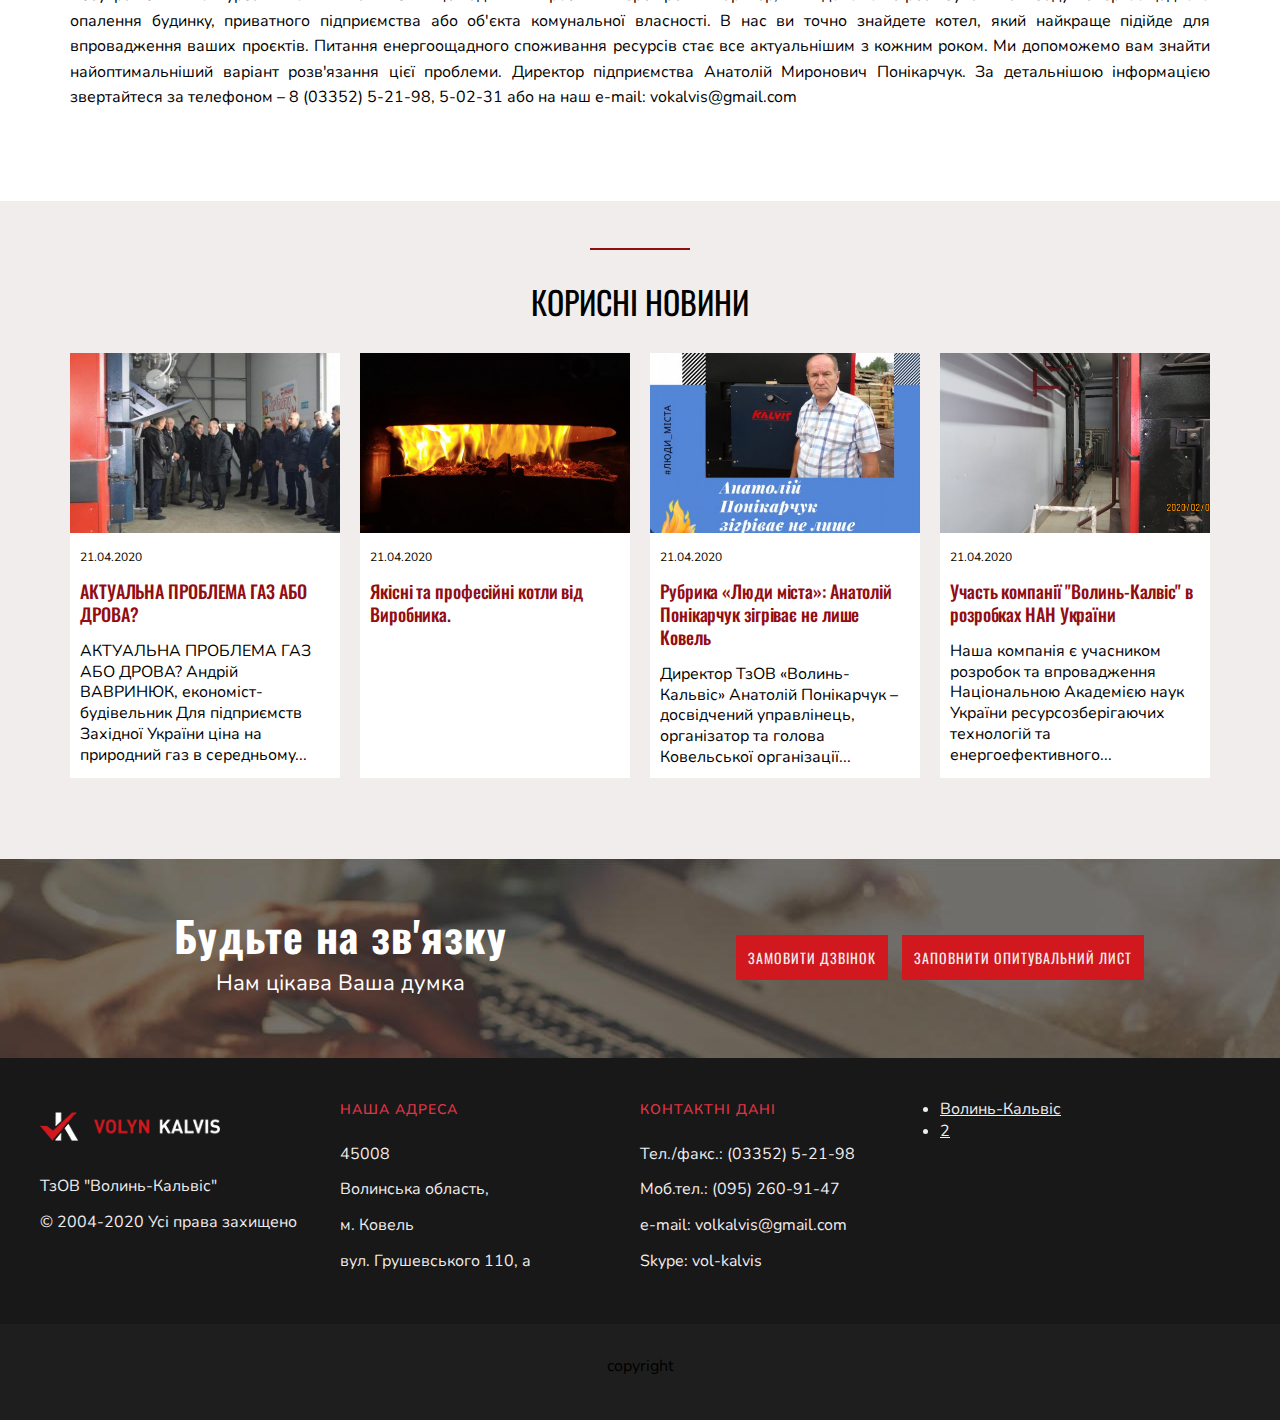
==== commit 73f97659: "add modal.js modal.css" ====
--- a/index.html
+++ b/index.html
@@ -264,6 +264,7 @@
 
   <script src="js/slider.js"></script>
   <script src="js/parallax.js"></script>
+  <script src="js/modal.js"></script>
   <script src="js/app.js"></script>
 </body>
 
--- a/css/style.css
+++ b/css/style.css
@@ -29,12 +29,13 @@
   --light: #f1eded;
   --white: #fff;
   --light-gray: #f1eded;
+  --gray: #565656;
   --red: #920d12;
   --dark-red: #5a070c;
   --light-red: #dc3545;
   --light-red-2: #d0181e;
   --light-red-3: #b5161b;
-
+  --opacity: rgba(0, 0, 0, .5);
 }
 
 body {
@@ -75,6 +76,23 @@
   font-weight: 500;
 }
 
+/* спеціальний клас-обгортка для малих екранів */
+.levus-table-wrapper {
+  overflow-x: auto;
+}
+
+/* срана таблиця*/
+table {
+  width: 100%;
+  border-collapse: collapse;
+}
+
+tr,
+td {
+  padding: 5px;
+  border: 1px solid var(--gray);
+}
+
 /* заголовок блоку */
 .header-section {
   margin: 0 0 30px;
@@ -291,7 +309,7 @@
 #callback .levus-parallax {
   background-repeat: no-repeat !important;
   background-position-x: center !important;
-  background: url('https://kalvis.levus.info/templates/duncan/images/callback.jpg');
+  background: url('../images/callback.jpg');
 }
 
 /* текст зліва */
@@ -389,25 +407,210 @@
 
 #breadcrumbs li:first-child::before {
   content: "";
-  padding: 0;
   display: none;
 }
-
-/* .breadcrumb ul li+li:before, .breadcrumb ol li+li:before {
-  content: "\e95a";
-  font-family: "inspiro-icons";
-  margin: 0 5px;
-  background-color: transparent;
-} */
 
 #breadcrumbs a {
   color: var(--dark);
+  text-decoration: underline;
 }
 
 #breadcrumbs a:hover {
   color: var(--red);
-}
-
+  text-decoration: none;
+}
+
+/* сторінка товару */
+#item-header {
+  position: relative;
+}
+
+/* dark cover */
+#item-header::after {
+  content: '';
+  position: absolute;
+  top: 0;
+  left: 0;
+  width: 100%;
+  height: 100%;
+  background: var(--opacity);
+  z-index: 1;
+}
+
+#item-header #page-title,
+#item-header #breadcrumbs {
+  position: relative;
+  z-index: 2;
+}
+
+#item-header #breadcrumbs a {
+  color: var(--white);
+}
+
+#item-header #breadcrumbs li::before {
+  color: var(--white);
+}
+
+/* стилі сторінки товару */
+#item ul,
+#item ol {
+  margin: 10px 10px 10px 40px;
+}
+
+/* доставка вгорі справа*/
+#item-delivery {
+  padding: 0 0 0 15px;
+  border-left: 2px dashed var(--light-red);
+}
+
+@media(max-width: 776px) {
+  #item-delivery {
+    padding: 15px 0 0;
+    border: none;
+    border-top: 2px dashed var(--gray);
+  }
+}
+
+#item-delivery h1,
+#item-delivery h2,
+#item-delivery h3,
+#item-delivery h4 {
+  color: var(--light-red);
+  margin: 0 0 10px;
+}
+
+/**/
+#item-desc p {
+  margin: 0 0 5px 5px;
+}
+
+/* блоки на всю ширину */
+#item-view,
+#item-table,
+#item-form {
+  padding: 20px 0 0 0;
+  border-top: 2px dashed var(--gray);
+}
+
+#form label:nth-child(1) {
+  display: block;
+}
+
+#form label:nth-child(2) {
+  display: block;
+}
+
+#form label:nth-child(3) {
+  display: block;
+}
+
+#form label:nth-child(4) {
+  display: block;
+}
+
+#form p {
+  display: inline-block;
+}
+
+#form input[type="text"],
+#form textarea{
+  display: block;
+  width: 100%;
+  padding: 10px;
+  outline: none;
+  border: 1px solid var(--opacity);
+  font-size: 12px;
+}
+
+#form textarea{
+  height: 120px;
+  resize: none;
+}
+
+#form input[type="text"]:focus,
+#form textarea:focus{
+  border-color: var(--black);
+}
+
+#form input[type="submit"]{
+  padding: 5px 10px;
+  cursor: pointer;
+  background: var(--red);
+  color: var(--light);
+  border: none;
+}
+
+/* ///////
+blank page
+/////// */
+
+#main {
+  background: var(--white);
+}
+
+#main h1,
+#main h2,
+#main h3,
+#main h4,
+#main h5 {
+  margin-bottom: 16px;
+  text-transform: uppercase;
+  font-weight: 600;
+}
+
+#main h1 {
+  font-size: 40px;
+}
+
+#main h2 {
+  font-size: 32px;
+}
+
+#main h3 {
+  font-size: 26px;
+}
+
+#main h4 {
+  font-size: 18px;
+}
+
+/* ///////
+items page
+/////// */
+
+/* перелік елементів, наприклад, новин */
+#catalog article header {
+  min-height: 70px;
+  display: flex;
+  align-items: flex-end;
+}
+
+#catalog article header a {
+  font-family: 'Oswald', sans-serif;
+  text-decoration: none;
+  color: var(--gray);
+  font-size: 20px;
+  display: block;
+  margin: 0 0 10px;
+
+  transition: color .5s;
+}
+
+#catalog article header a:hover {
+  color: var(--red);
+}
+
+#catalog article figure {
+  background: var(--white);
+}
+
+#catalog article figure img {
+  width: 100% !important;
+}
+
+#catalog article figcaption {
+  padding: 5px 10px;
+}
 
 /* пiдвал */
 #footer {
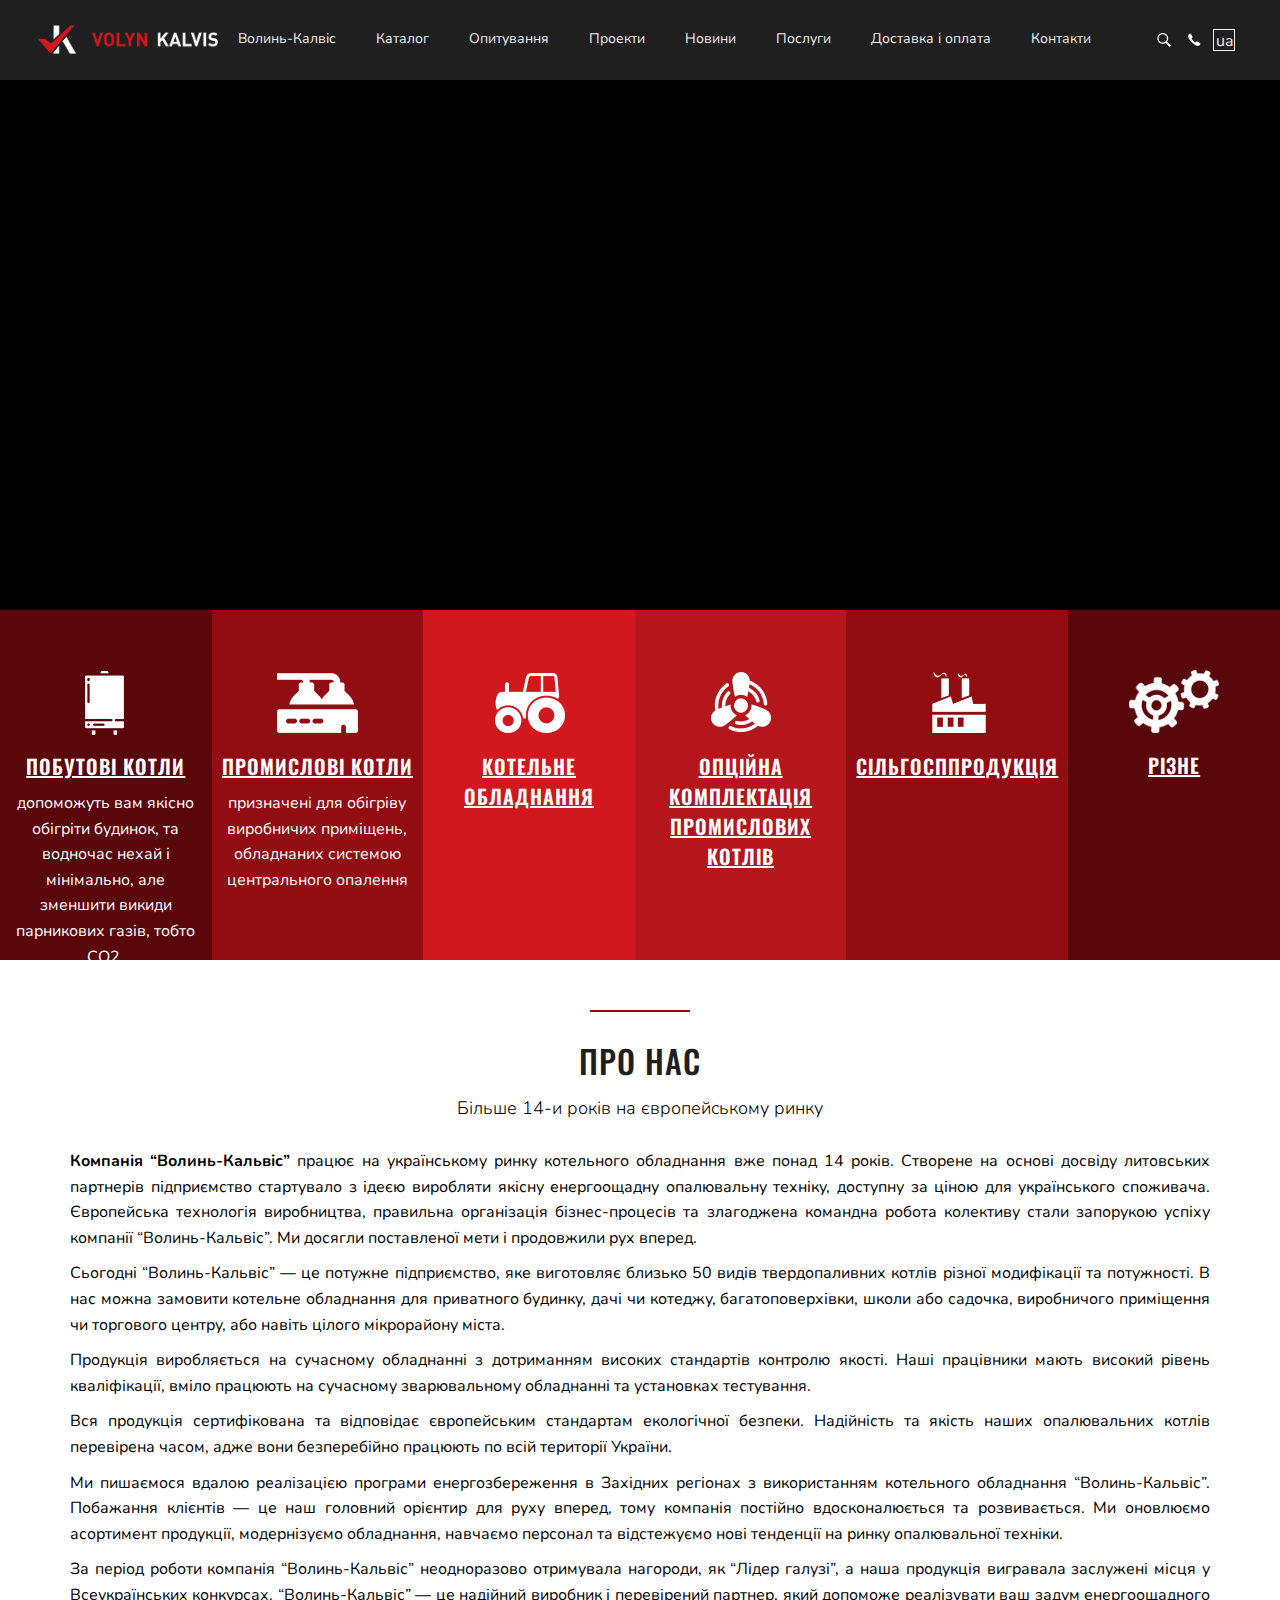
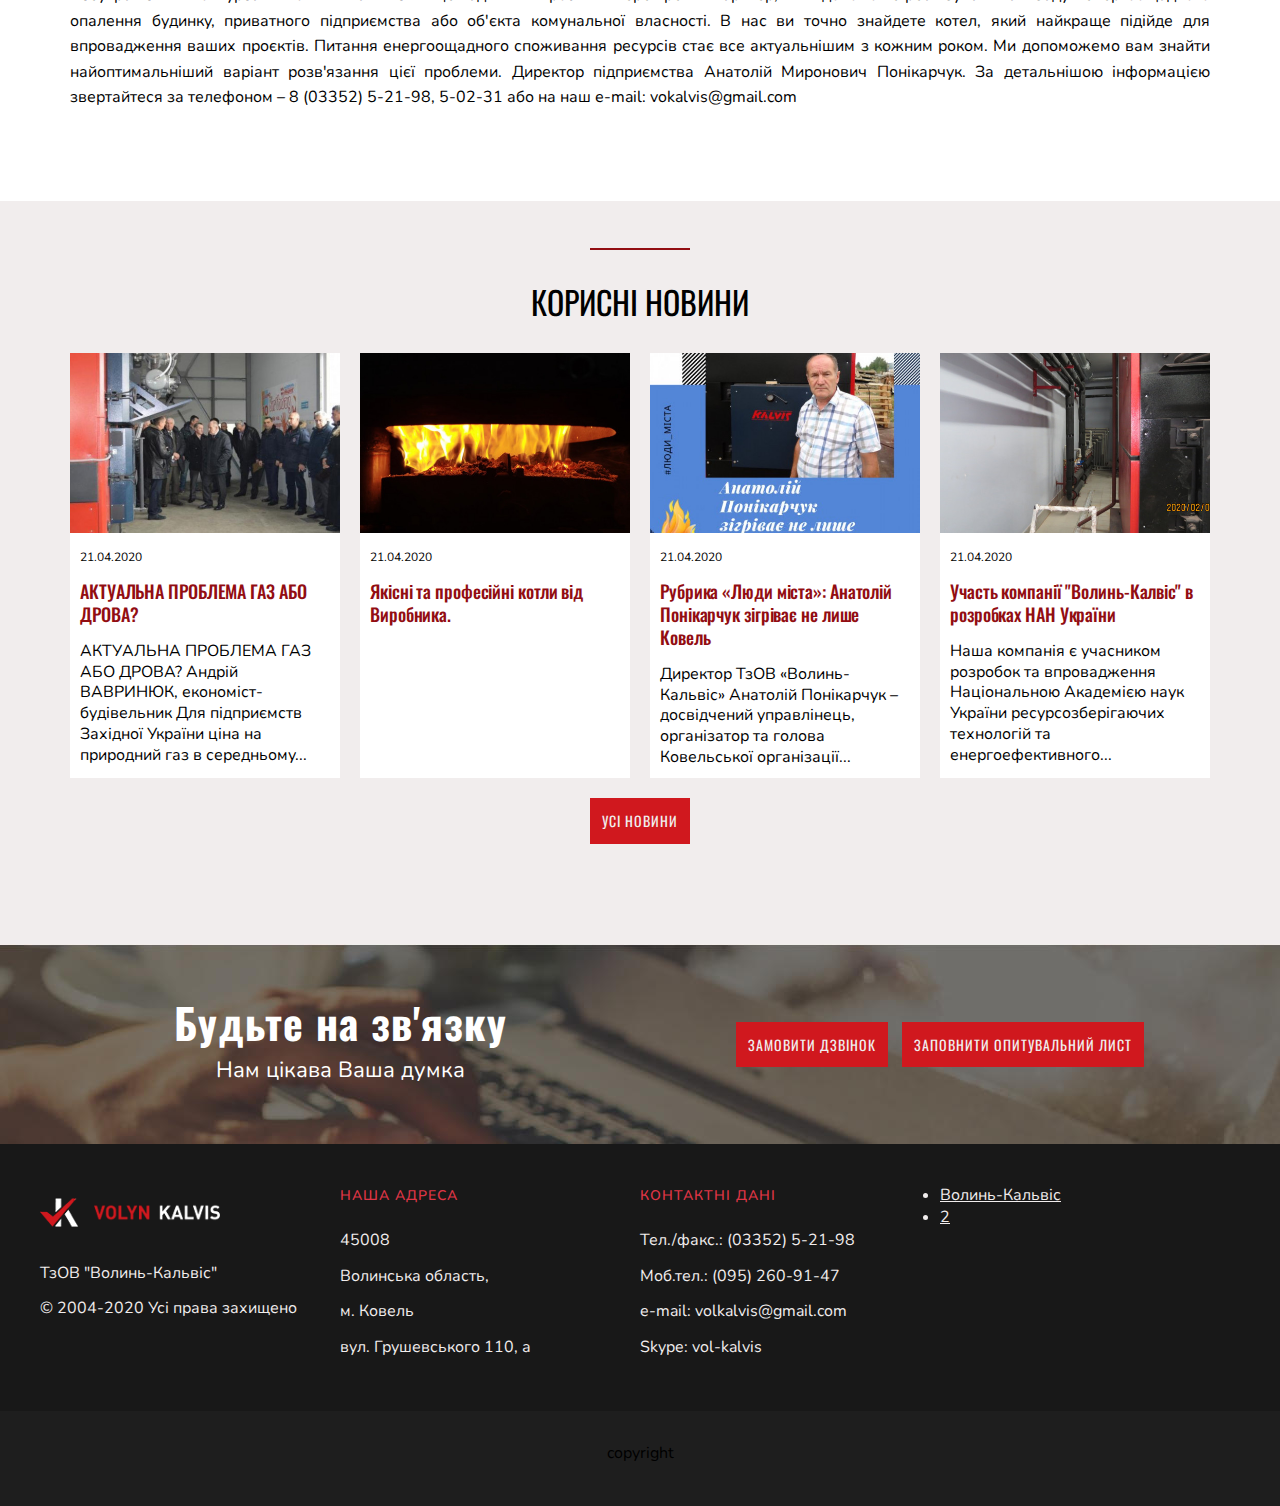
==== commit 4df11a03: "add" ====
--- a/index.html
+++ b/index.html
@@ -90,6 +90,7 @@
         <img src="https://picsum.photos/id/3/480/355" alt="">
       </div>
     </article>
+    
   </section>
   <!-- #slider -->
 
@@ -175,6 +176,7 @@
       <h21 class="title">Корисні новини</h2>
         <!-- <p class="lead">2222</p> -->
     </header>
+
     <section>
       <article>
         <a href="">
@@ -211,6 +213,9 @@
           технологій та енергоефективного...</p>
       </article>
     </section>
+
+    <p><a href="">Усі новини</a></p>
+
   </section>
   <!-- #home-news -->
 
--- a/css/style.css
+++ b/css/style.css
@@ -85,6 +85,7 @@
 table {
   width: 100%;
   border-collapse: collapse;
+  margin: 10px 0;
 }
 
 tr,
@@ -301,12 +302,37 @@
   line-height: 1.3;
 }
 
+/* усі новини */
+#home-news > p{
+  text-align: center;
+  margin: 20px 0;
+}
+
+#home-news > p a{
+  font-size: 14px;
+  display: inline-block;
+  padding: 12px;
+  background: var(--light-red-2);
+  color: var(--light);
+  text-transform: uppercase;
+  font-family: 'Oswald', sans-serif;
+  letter-spacing: 1px;
+  text-align: center;
+  text-decoration: none;
+  -webkit-transition: background .5s;
+  transition: background .5s;
+}
+
+#home-news > p a:hover {
+  background: var(--red);
+}
+
 /* колбек на головній  */
 #callback {
   color: var(--white);
 }
 
-#callback .levus-parallax {
+#callback > article {
   background-repeat: no-repeat !important;
   background-position-x: center !important;
   background: url('../images/callback.jpg');
@@ -540,6 +566,22 @@
   border: none;
 }
 
+/* 3 фото внизу сторінки */
+.gallery li{
+  display: block;
+  margin: 0!important;
+}
+
+.gallery li img{
+  width: 100%!important;
+}
+
+.gallery figcaption{
+  font-style: italic;
+  display: block;
+  margin: 0 0 10px;
+}
+
 /* ///////
 blank page
 /////// */
@@ -611,6 +653,94 @@
 #catalog article figcaption {
   padding: 5px 10px;
 }
+
+/* ////////
+subcategory 
+//////// */
+
+#main ul,
+#main ul{
+  margin: 5px 0 5px;
+  overflow: hidden;
+}
+
+#main li{
+  margin: 0 0 0 30px;
+}
+
+/* //////////
+all news page
+////////// */
+
+/* 1news */
+#news article {
+  background: var(--white);
+}
+
+#news article time {
+  margin: 10px 10px 0;
+  font-size: 12px;
+  display: block;
+}
+
+#news article h2 {
+  margin: 15px 10px;
+}
+
+#news article h2 a {
+  font-size: 18px;
+  color: var(--red);
+  letter-spacing: -0.1px;
+  line-height: 23px;
+  display: block;
+  text-decoration: none;
+  font-family: 'Oswald', sans-serif;
+
+  -webkit-transition: color .5s;
+  transition: color .5s;
+}
+
+#news article h2 a:hover {
+  color: var(--dark);
+}
+
+#news article p {
+  padding: 0 10px;
+  line-height: 1.3;
+}
+
+/* ///////
+pagination 
+/////// */
+
+.pagination{
+  text-align: center;
+  margin: 0 0 20px;
+}
+
+.pagination ul{
+  display: inline-block;
+}
+
+.pagination li{
+  display: inline-block;
+  margin: 0 1px;
+}
+
+.pagination a{
+  display: inline-block;
+  text-decoration: none;
+  padding: 7px 12px;
+  color: var(--white);
+  background: var(--dark);
+  transition: all .5s;
+}
+
+.pagination a:hover{
+  color: var(--dark);
+  background: var(--white);
+}
+
 
 /* пiдвал */
 #footer {
@@ -666,4 +796,25 @@
   display: flex;
   align-items: center;
   justify-content: center;
+}
+
+/* edit button */
+.edit{
+  text-decoration: none;
+  display: inline-block;
+  padding: 5px 10px;
+  position: fixed;
+  top: 50%;
+  left: 10px;
+  background: var(--dark-red);
+  color: var(--light);
+  border: 2px solid var(--light);
+  outline: 2px solid var(--dark-red);
+  -webkit-transition: background .5s;
+  transition: background .5s;
+}
+
+.edit:hover{
+  background: var(--dark);
+  outline: 2px solid var(--dark);
 }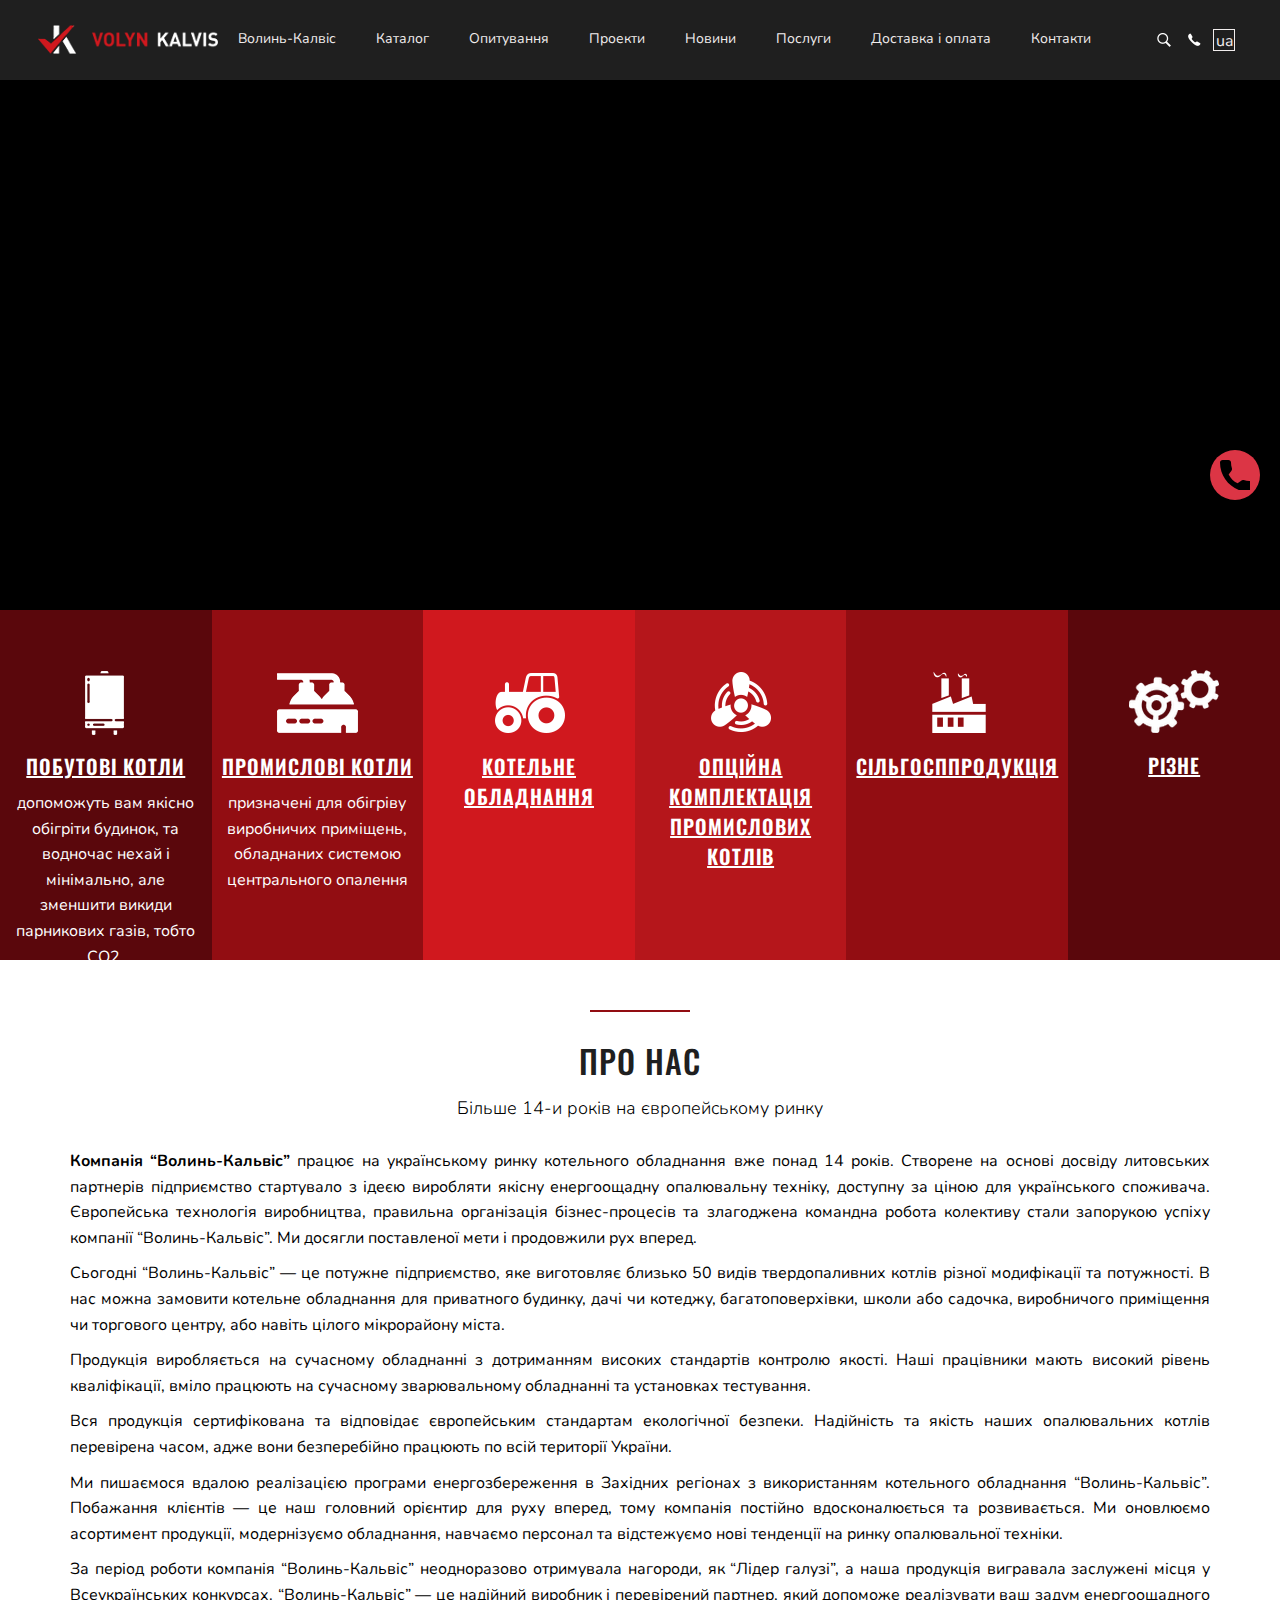
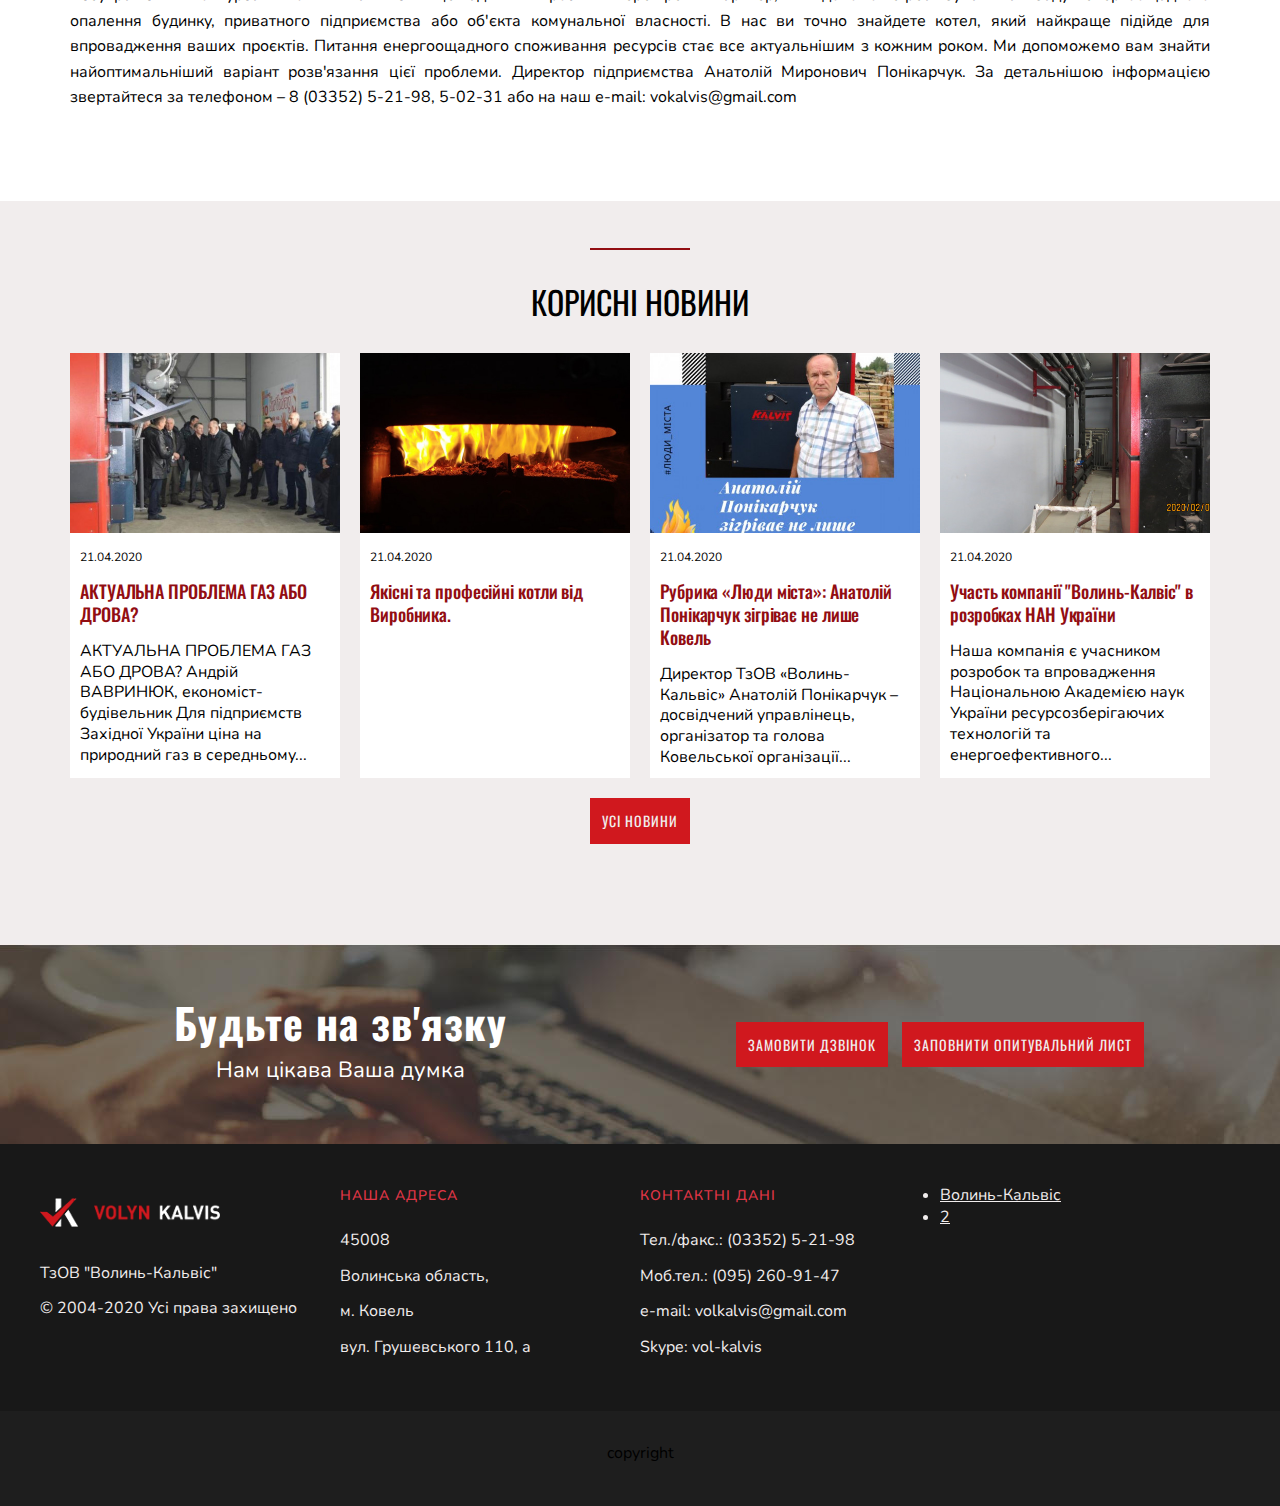
==== commit 85150492: "add phone" ====
--- a/index.html
+++ b/index.html
@@ -267,9 +267,14 @@
   </footer>
   <!-- #copyright -->
 
-  <script src="js/slider.js"></script>
-  <script src="js/parallax.js"></script>
-  <script src="js/modal.js"></script>
+  <div class="phone"></div>
+  <!-- слухавка справа екрана -->
+
+  <div id="phone-modal" class="levus-modal">
+    <p>Lorem ipsum dolor, sit amet consectetur adipisicing elit. Tenetur illum eum nulla eligendi beatae omnis nostrum voluptate aperiam perspiciatis quidem voluptatem cumque, quia unde aut veniam. Facilis eum dolorum deleniti!</p>
+  </div>
+  <!-- модальне вікно -->
+
   <script src="js/app.js"></script>
 </body>
 
--- a/css/style.css
+++ b/css/style.css
@@ -9,8 +9,11 @@
 /* include slider */
 @import url('./slider.css');
 
-/* include slider */
+/* include modal */
 @import url('./modal.css');
+
+/* include animation */
+@import url('./animation.css');
 
 /* style */
 *,
@@ -303,12 +306,12 @@
 }
 
 /* усі новини */
-#home-news > p{
+#home-news>p {
   text-align: center;
   margin: 20px 0;
 }
 
-#home-news > p a{
+#home-news>p a {
   font-size: 14px;
   display: inline-block;
   padding: 12px;
@@ -323,7 +326,7 @@
   transition: background .5s;
 }
 
-#home-news > p a:hover {
+#home-news>p a:hover {
   background: var(--red);
 }
 
@@ -332,7 +335,7 @@
   color: var(--white);
 }
 
-#callback > article {
+#callback>article {
   background-repeat: no-repeat !important;
   background-position-x: center !important;
   background: url('../images/callback.jpg');
@@ -518,28 +521,15 @@
   border-top: 2px dashed var(--gray);
 }
 
-#form label:nth-child(1) {
-  display: block;
-}
-
-#form label:nth-child(2) {
-  display: block;
-}
-
-#form label:nth-child(3) {
-  display: block;
-}
-
-#form label:nth-child(4) {
-  display: block;
-}
-
-#form p {
-  display: inline-block;
-}
-
-#form input[type="text"],
-#form textarea{
+
+/* /////////////////
+загальні стилі форми 
+///////////////// */
+
+input[type="text"],
+input[type="tel"],
+input[type="email"],
+textarea {
   display: block;
   width: 100%;
   padding: 10px;
@@ -548,17 +538,19 @@
   font-size: 12px;
 }
 
-#form textarea{
+textarea {
   height: 120px;
   resize: none;
 }
 
-#form input[type="text"]:focus,
-#form textarea:focus{
+input[type="text"]:focus,
+input[type="tel"]:focus,
+input[type="email"]:focus,
+textarea:focus {
   border-color: var(--black);
 }
 
-#form input[type="submit"]{
+input[type="submit"] {
   padding: 5px 10px;
   cursor: pointer;
   background: var(--red);
@@ -566,17 +558,150 @@
   border: none;
 }
 
+/* /////////////////////
+форма на сторінці товару
+///////////////////// */
+
+#item-form form label:nth-child(1) {
+  display: block;
+}
+
+#item-form form label:nth-child(2) {
+  display: block;
+}
+
+#item-form form label:nth-child(3) {
+  display: block;
+}
+
+#item-form form label:nth-child(4) {
+  display: block;
+}
+
+#item-form form p {
+  display: inline-block;
+}
+
+/* //////////////////////
+форма - опитувальний лист 
+////////////////////// */
+
+.col-5 {
+  display: grid;
+  grid-template-columns: repeat(5, 1fr);
+  grid-gap: 10px;
+
+  margin: 0 0 20px;
+}
+
+@media(max-width: 776px){
+  .col-5{
+    grid-template-columns: repeat(3, 1fr)
+  }
+}
+
+@media(max-width: 500px){
+  .col-5{
+    grid-template-columns: 1fr;
+  }
+}
+
+.col-4 {
+  display: grid;
+  grid-template-columns: repeat(4, 1fr);
+  grid-gap: 10px;
+
+  margin: 0 0 20px;
+}
+
+@media(max-width: 776px){
+  .col-4{
+    grid-template-columns: repeat(2, 1fr);
+  }
+}
+
+@media(max-width: 500px){
+  .col-4{
+    grid-template-columns: 1fr;
+  }
+}
+
+.col-3 {
+  display: grid;
+  grid-template-columns: repeat(3, 1fr);
+  grid-gap: 10px;
+
+  margin: 0 0 20px;
+}
+
+@media(max-width: 500px){
+  .col-3{
+    grid-template-columns: 1fr;
+  }
+}
+
+.col-2 {
+  display: grid;
+  grid-template-columns: repeat(2, 1fr);
+  grid-gap: 10px;
+
+  margin: 0 0 20px;
+}
+
+@media(max-width: 500px){
+  .col-2{
+    grid-template-columns: 1fr;
+  }
+}
+
+.col-1 {
+  margin: 0 0 20px;
+}
+
+.col-5 label,
+.col-4 label,
+.col-3 label,
+.col-2 label,
+.col-1 label{
+  align-self: center;
+}
+
+.col-5 label input[type="checkbox"],
+.col-4 label input[type="checkbox"],
+.col-3 label input[type="checkbox"],
+.col-2 label input[type="checkbox"],
+.col-1 label input[type="checkbox"]{
+  position: relative;
+  top: 2px;
+  margin: 0 5px 0 0;
+}
+
+/* основний заголовок у таблиці */
+form h5 {}
+
+/* підзаголовок */
+form h6 {
+  font-size: 16px;
+  margin-bottom: 16px;
+}
+
+form label{
+  cursor: pointer;
+  background: var(--light);
+  padding: 10px;
+}
+
 /* 3 фото внизу сторінки */
-.gallery li{
-  display: block;
-  margin: 0!important;
-}
-
-.gallery li img{
-  width: 100%!important;
-}
-
-.gallery figcaption{
+.gallery li {
+  display: block;
+  margin: 0 !important;
+}
+
+.gallery li img {
+  width: 100% !important;
+}
+
+.gallery figcaption {
   font-style: italic;
   display: block;
   margin: 0 0 10px;
@@ -659,12 +784,12 @@
 //////// */
 
 #main ul,
-#main ul{
+#main ul {
   margin: 5px 0 5px;
   overflow: hidden;
 }
 
-#main li{
+#main li {
   margin: 0 0 0 30px;
 }
 
@@ -713,21 +838,21 @@
 pagination 
 /////// */
 
-.pagination{
+.pagination {
   text-align: center;
   margin: 0 0 20px;
 }
 
-.pagination ul{
-  display: inline-block;
-}
-
-.pagination li{
+.pagination ul {
+  display: inline-block;
+}
+
+.pagination li {
   display: inline-block;
   margin: 0 1px;
 }
 
-.pagination a{
+.pagination a {
   display: inline-block;
   text-decoration: none;
   padding: 7px 12px;
@@ -736,7 +861,7 @@
   transition: all .5s;
 }
 
-.pagination a:hover{
+.pagination a:hover {
   color: var(--dark);
   background: var(--white);
 }
@@ -777,6 +902,35 @@
 /* цопірайти */
 #copyright {
   background: var(--dark-copyright);
+}
+
+/* анімаційна слухавка */
+.phone{
+  position: fixed;
+  top: 50%;
+  right: 20px;
+  width: 50px;
+  height: 50px;
+  border-radius: 50px;
+  background: var(--light-red);
+  cursor: pointer;
+}
+
+.phone::after{
+  content: '';
+  display: block;
+  width: 30px;
+  height: 30px;
+  background-size: contain;
+  background-repeat: no-repeat;
+
+  position: absolute;
+  top: 10px;
+  left: 10px;
+  
+  background: url([data-uri]); 
+
+  animation: ring 2.5s .05s infinite;
 }
 
 /**/
@@ -799,7 +953,7 @@
 }
 
 /* edit button */
-.edit{
+.edit {
   text-decoration: none;
   display: inline-block;
   padding: 5px 10px;
@@ -814,7 +968,7 @@
   transition: background .5s;
 }
 
-.edit:hover{
+.edit:hover {
   background: var(--dark);
   outline: 2px solid var(--dark);
 }